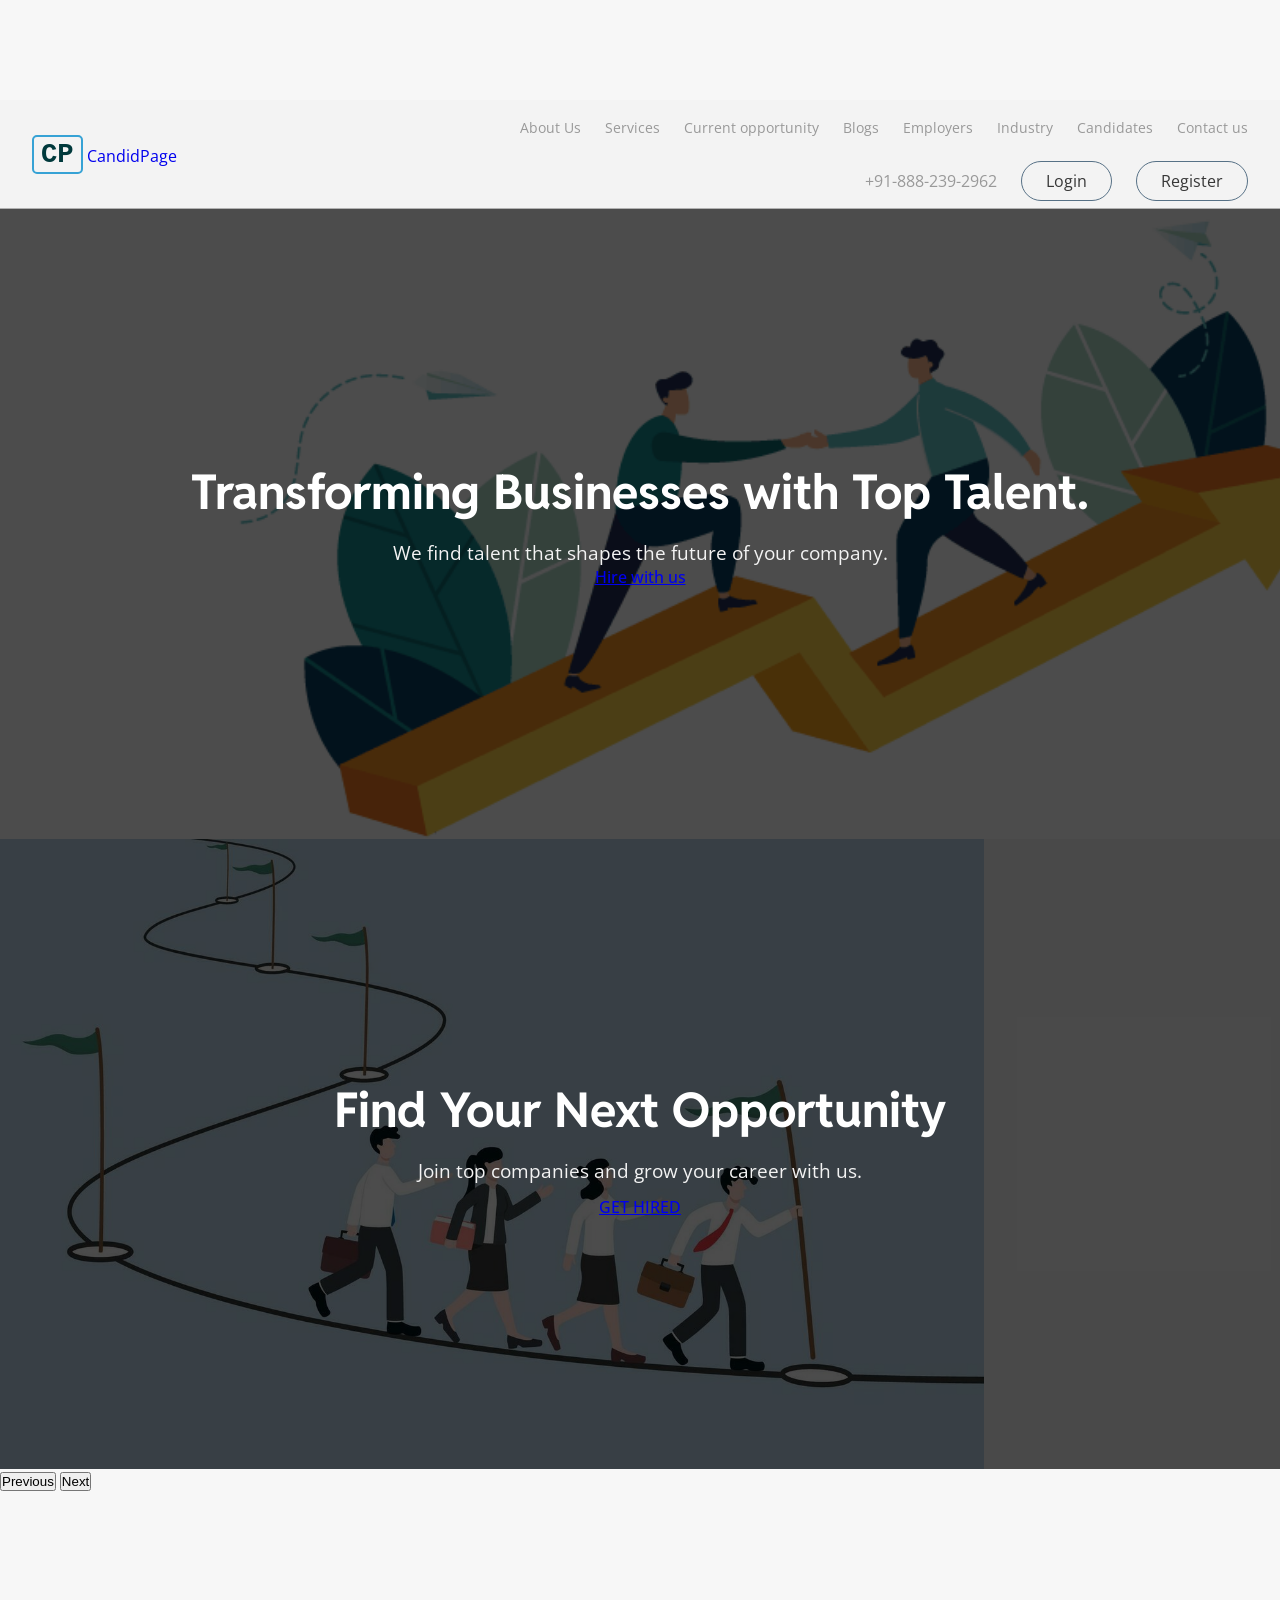
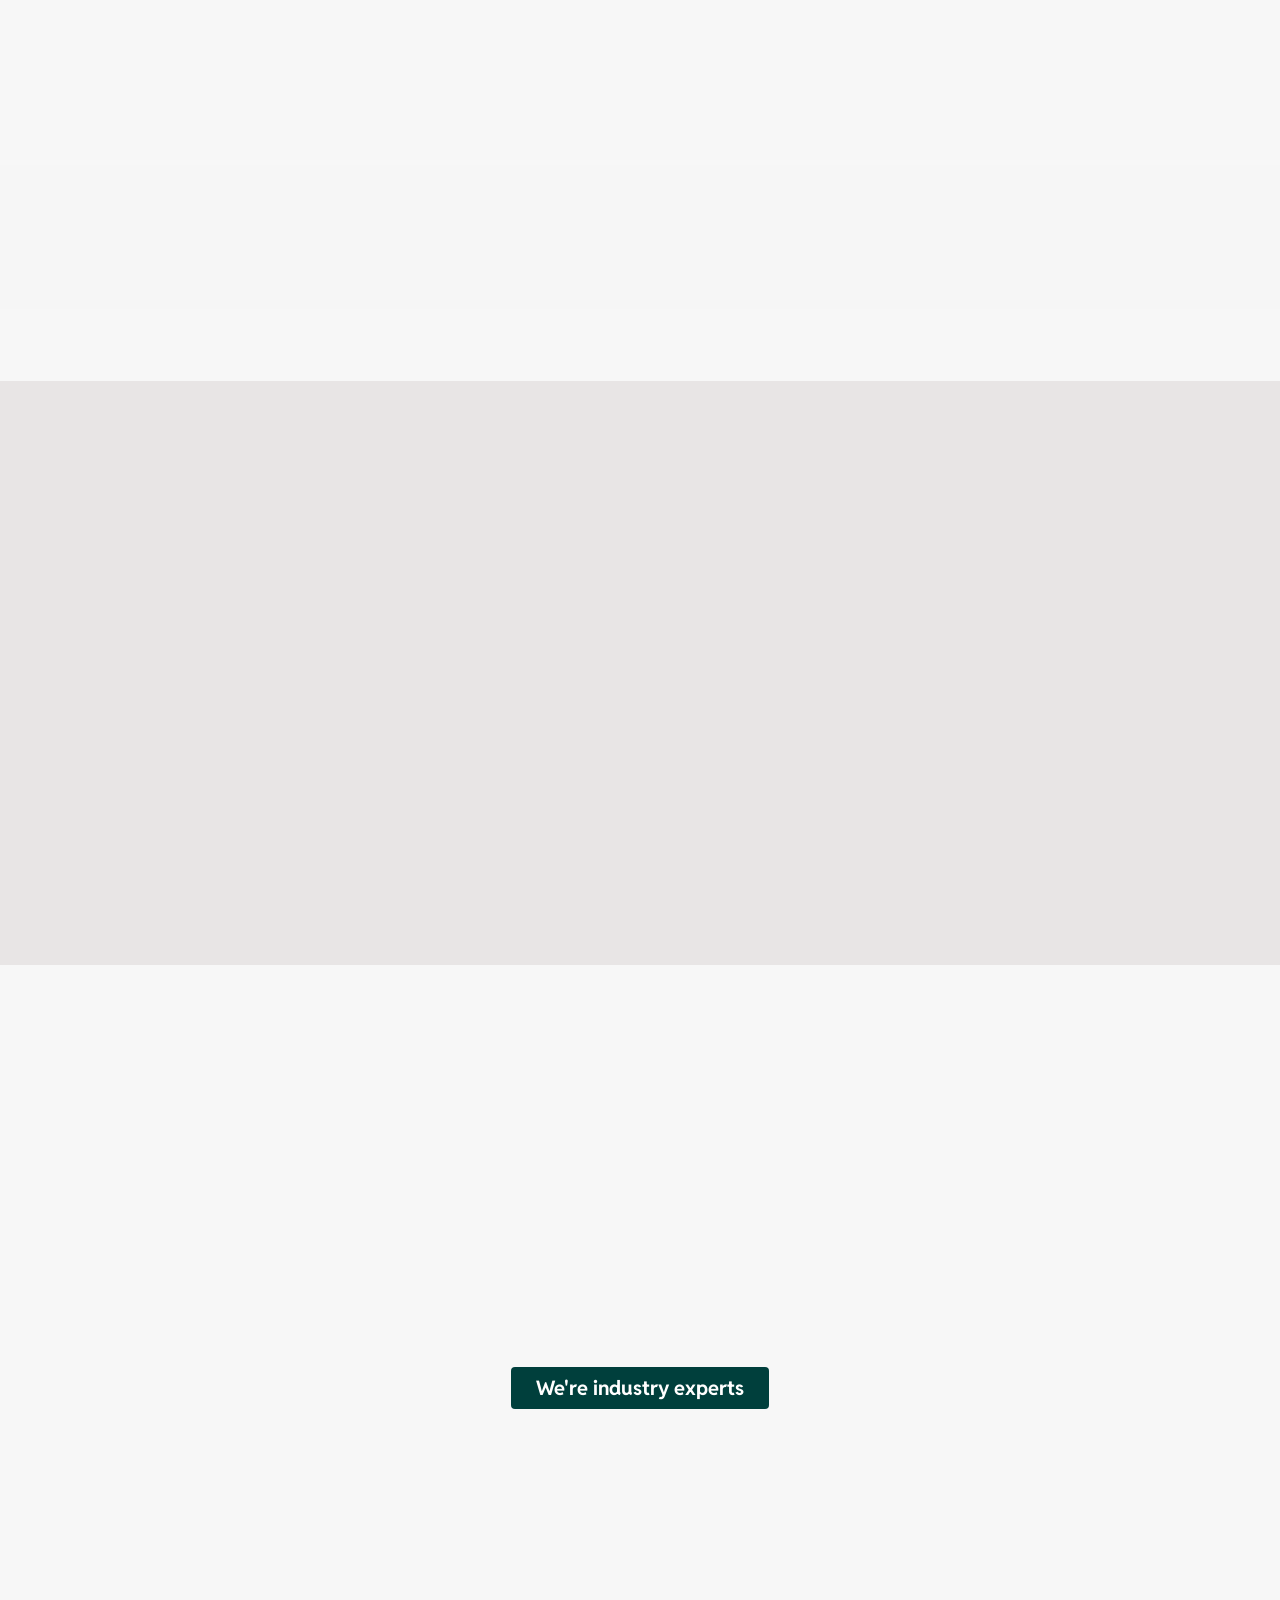
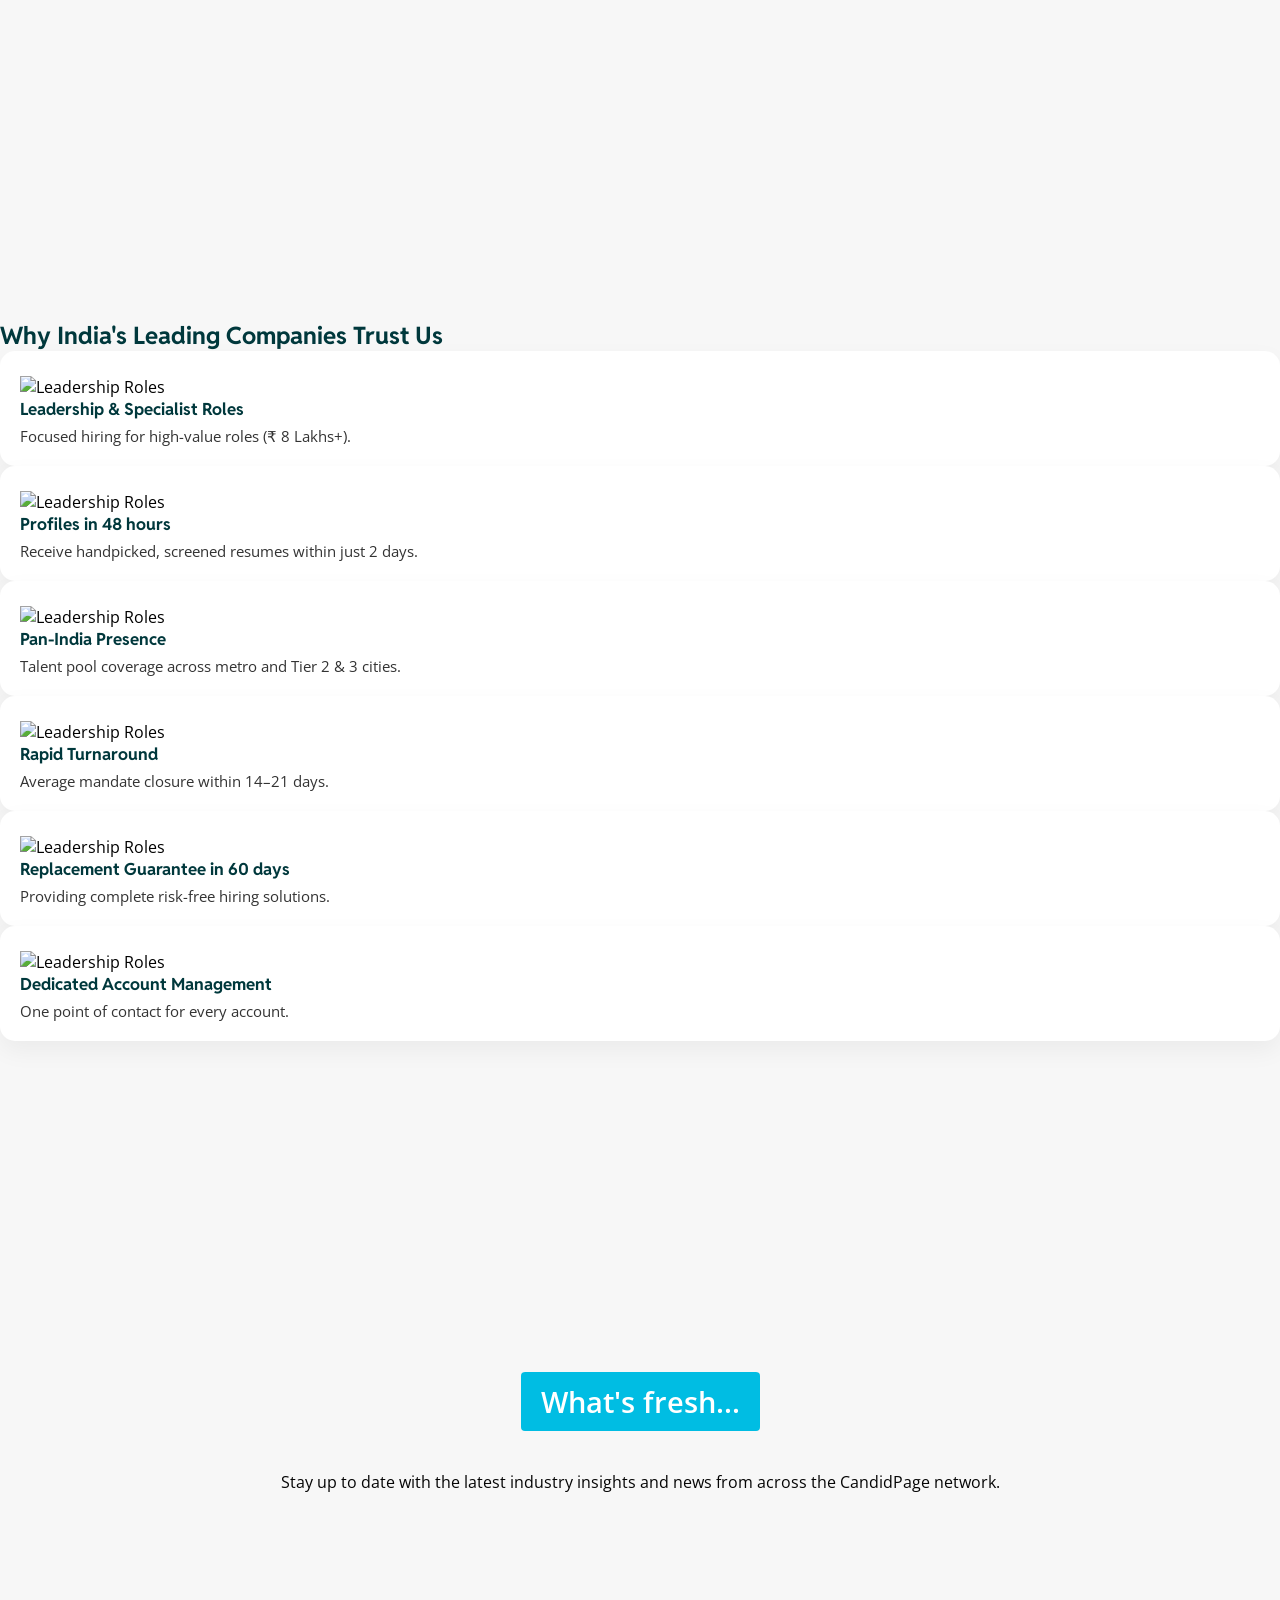
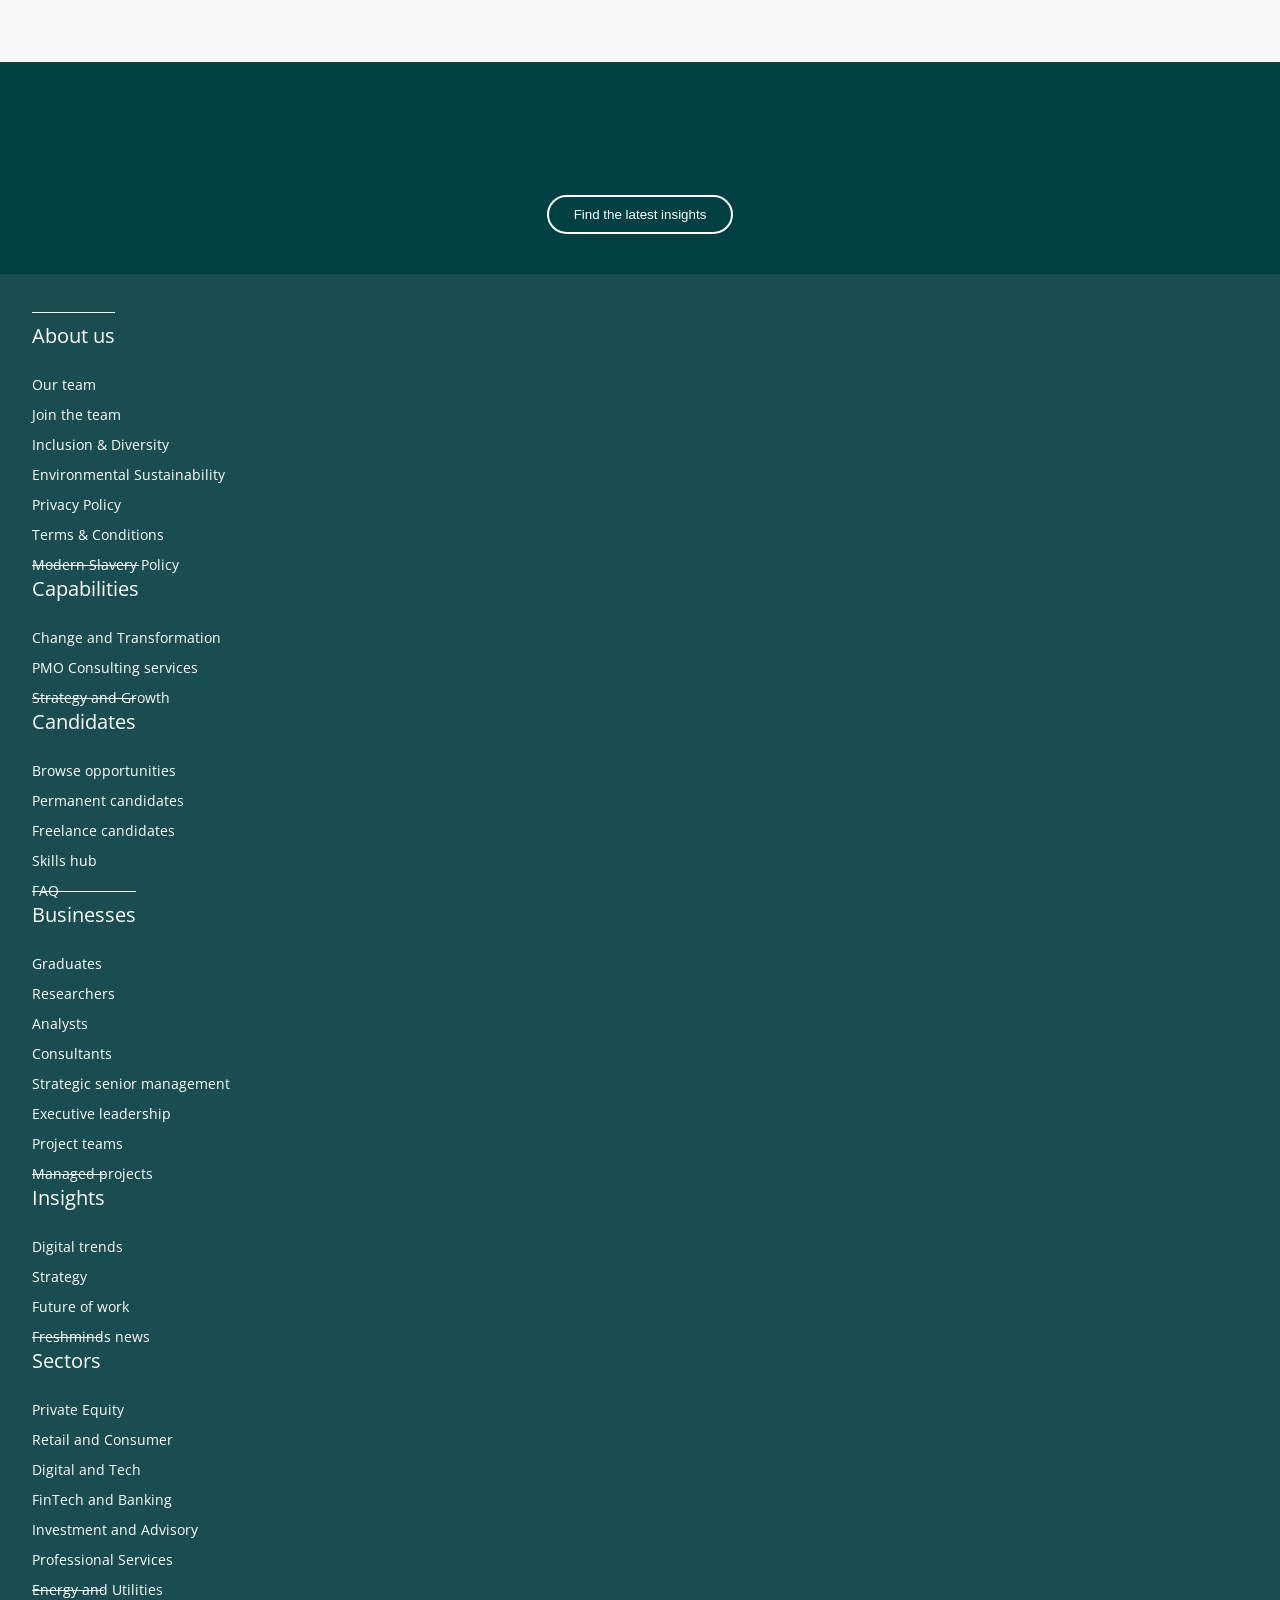
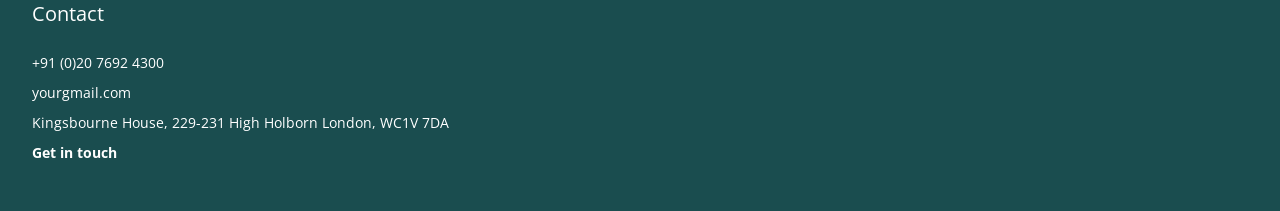
==== index.html @ facc6832 "update slider" ====
<!DOCTYPE html>
<html lang="en">

<head>
  <meta charset="UTF-8">
  <meta name="viewport" content="width=device-width, initial-scale=1.0">
  <title>Candidpage</title>

  <!-- favicon link -->
  <link rel="shortcut icon" href="./assets/images/favicon.png" type="image/x-icon">

  <!-- bootstrap link -->
  <link rel="stylesheet" href="./assets/vendor/bootstrap/css/bootstrap.min.css">

  <!-- bootstrap icons link -->
  <link rel="stylesheet" href="./assets/vendor/bootstrap-icons/bootstrap-icons.min.css">

  <!-- swiper CSS -->
  <link href="./assets/vendor/swiper/swiper-bundle.min.css" rel="stylesheet">

  <!-- aos link -->
  <!-- <link href="./assets/vendor/aos/aos.css" rel="stylesheet"> -->
  <link rel="stylesheet" href="https://unpkg.com/aos@next/dist/aos.css" />

  <!-- custom css file -->
  <link rel="stylesheet" href="./assets/css/main.css">
  <link rel="stylesheet" href="styles.css">
</head>

<body>
  <!-- header Code -->
  <header>
    <div class="" id="backdrop"></div>
    <nav class="header fixed-top" id="header">
      <div class="container-fluid header__container ">
        <div class="header__logo">
          <!-- <a href="/">
            <img src="./assets/images/logo.png" alt="Domgys Logo" class="logo-img"></a> -->
          <a class="navbar-brand d-flex align-items-center gap-1" href="./index.html">
            <span class="logo-icon ">CP</span>
            <span class="fw-bold fs-4 text-dark">CandidPage</span>
          </a>
        </div>
        <button class="nav-toggle-z" id="menu-toggle">&#9776;</button>
        <div class="header__menu" id="mobile-menu">
          <div class="header__main">
            <ul class="nav__items">
              <li class="nav__item">
                <a href="./about-us.html" class="nav__link">About Us</a>
              </li>
              <li class="nav__item">
                <a href="./Services.html" class="nav__link">Services</a>
              </li>
              <li class="nav__item">
                <a href="./Job-opportunity.html" class="nav__link">Current opportunity</a>
              </li>
              <li class="nav__item">
                <a href="./blog.html" class="nav__link">Blogs</a>
              </li>

              <li class="nav__item">
                <a href="./employer.html" class="nav__link">Employers</a>
              </li>
              <li class="nav__item">
                <a href="#" class="nav__link">Industry</a>
              </li>
              <li class="nav__item">
                <a href="./Candidate.html" class="nav__link">Candidates</a>
              </li>
              <li class="nav__item">
                <a href="./contact-us.html" class="nav__link">Contact us</a>
              </li>
            </ul>
          </div>
          <div class="header__right">
            <ul class="nav__items">
              <li class="nav__item">
                <a href="#" class="nav__link">+91-888-239-2962</a>
              </li>
              <li class="nav__item">
                <a href="./log.html" class="nav__link get-started">Login</a>
              </li>
              <li class="nav__item">
                <a href="#" class="nav__link get-started">Register</a>
              </li>
            </ul>
          </div>
        </div>
      </div>
    </nav>
  </header>
  <!-- test -->
  <section class="test-section-m">    

    <div id="carouselExampleInterval" class="carousel slide carousel-fade" data-bs-ride="carousel">
      <div class="carousel-inner">
        <div class="carousel-item active" data-bs-interval="10000">
            <img src="./assets/images/sliders/slider-02.png" class="d-block w-100" alt="...">
          <div class="carousel-content text-center text-md-start p-5">
                <h2>Transforming Businesses with Top Talent.</h2>
                <p>We find talent that shapes the future of your company.</p>
                <div class="d-flex justify-content-center">
                  <a href="./Job-opportunity.html" class="btn btn-outline-light mt-3">Hire with us</a>
                </div>
             </div>
        </div>
        <div class="carousel-item" data-bs-interval="2000">
           <img src="./assets/images/sliders/slider-01.jpg" class="d-block w-100" alt="...">
           <div class="carousel-content text-center text-md-start p-5">
              <h2 class="fw-bold text-white mb-3">Find Your Next Opportunity</h2>
              <p class=" fs-5 mb-4">Join top companies and grow your career with us.</p>
               <a href="./Candidate.html" class="btn btn-outline-light mt-3">GET HIRED</a>
               </div>
              </div>
            </div>
        </div>
       
      </div>
      <button class="carousel-control-prev" type="button" data-bs-target="#carouselExampleInterval" data-bs-slide="prev">
        <span class="carousel-control-prev-icon" aria-hidden="true"></span>
        <span class="visually-hidden">Previous</span>
      </button>
      <button class="carousel-control-next" type="button" data-bs-target="#carouselExampleInterval" data-bs-slide="next">
        <span class="carousel-control-next-icon" aria-hidden="true"></span>
        <span class="visually-hidden">Next</span>
      </button>
    </div>

    <!--
      <div class="row g-0">        
       Left Sid
        <div class="col-md-6 test-box-m test-left-m d-flex justify-content-center align-items-center " data-aos="fade-right" data-aos-duration="1700">
          <div class="content-m text-center text-md-start p-5">
            <h2 >Transforming Businesses with Top Talent.</h2>
            <p>We find talent that shapes the future of your company.</p>
             <div class="d-flex justify-content-center">
              <a href="./Job-opportunity.html" class="btn btn-outline-light mt-3">Hire with us</a>
            </div>
            
          </div>
        </div>

       Right Side 
        <div class="col-md-6 test-box-m test-right-m d-flex justify-content-center align-items-center " data-aos="fade-left" data-aos-duration="1700">
          <div class="content-m text-center text-md-start p-5">
            <h2 >Find Your Next Opportunity.</h2>
            <p>Join top companies and grow your career with us.</p>
            <div class="d-flex justify-content-center">
              <a href="./Candidate.html" class="btn btn-outline-light mt-3">Get hired</a>
            </div>
          </div>
        </div>
      </div>    
        -->
  </section>



  <!-- next section -->
  <!-- 
      <section class="sales-section-l">
  <div class="container-fluid p-0">
    <div class="row g-0"> -->

  <!-- Left Side -->
  <!-- <div class="col-lg-6 col-md-12 d-flex flex-column justify-content-center align-items-center left-side-l text-center p-5">
        <h1 class="fw-bold text-white mb-3">Transforming Businesses with Top Talent</h1>
        <p class="text-white-50 fs-5 mb-4">We find talent that shapes the future of your company.</p>
        <a href="./employer.html" class="btn-custom-l btn-primary-l">HIRE WITH US</a>
      </div> -->

  <!-- Right Side -->
  <!-- <div class="col-lg-6 col-md-12 d-flex flex-column justify-content-center align-items-center right-side-l text-center p-5">
        <h2 class="fw-bold text-white mb-3">Find Your Next Opportunity</h2>
        <p class="text-white-50 fs-5 mb-4">Join top companies and grow your career with us.</p>
        <a href="./Candidate.html" class="btn-custom-l btn-outline-l">GET HIRED</a>
      </div>

    </div>
  </div>
</section> -->




  <!-- hero section  -->
  <section class="hero-section text-center py-5">
    <div class="container hero_container">
      <div class="position-relative hero_content" data-aos="fade-right">

        <div class="line1-r first_line">
          Recruiting Excellence :
        </div>
        <div class="line3-r second_line">
          Delivering Success
        </div>
      </div>
      <p class="mt-4 px-4" data-aos="fade-up">
        We recruit high-quality candidates who not only meet job requirements but also bring long-term value to your
        organization. With deep market insights and a trusted talent network, CandidPage delivers the professionals you
        need—when you need them—across diverse roles and industries.

      </p>
      <!-- <a href="#" class="text-pink fs-5 text-decoration-none fw-medium" data-aos="zoom-in">Contact us →</a> -->
    </div>
  </section>







  <!--second section -->
  <div class="container">
    <div class="one-wrapper  ">
      <!-- left side box -->
      <div class="row g-0">
        <div class="col-6 col-lg-6 box" data-aos="fade-right" data-aos-duration="1500">
          <!-- <img class="imgone" src="./assets/images/ne.webp" alt="Left"> -->
          <img class="imgone" src="./assets/images/img1.jpg" alt="Left">
          <div class="text-box blue-box second_content">
            <h3>Solve Business<br>Challenges</h3>
            <button>Find talent</button>
          </div>
        </div>

        <!-- right side box -->
        <div class="col-6 col-lg-6 box" data-aos="fade-left" data-aos-duration="1500">
          <img src="./assets/images/img2.jpg" alt="Right">
          <div class="text-box-two teal-box">
            <h3>Explore current<br>opportunities</h3>
            <button>Search jobs</button>
          </div>
        </div>
      </div>
    </div>
  </div>




  <!-- third section -->

  <div class="section-r ">
    <div class="content-wrapper-r container">
      <div class="heading-r">
        <span class="line1-r" data-aos="fade-right" data-aos-duration="1500" data-aos-once="true">
          Empowering Businesses</span>
        <span class="line2-r" data-aos="fade-left" data-aos-duration="1500" data-aos-once="true">Enabling Careers</span>
      </div>
      <!-- image (bottom to top) -->
      <div class="image-container-r" data-aos="fade-up" data-aos-duration="1500" data-aos-once="true">
        <!-- <img src="./assets/images/ne.webp" alt="Office" /> -->
        <img src="./assets/images/img3.jpg" alt="Office" />
      </div>

      <!-- text -->
      <div class="text-content-r">
        <!-- headings -->
        <div class="heading-rl">
          <span class="line1-r" data-aos="fade-right" data-aos-duration="1500" data-aos-once="true">
            Empowering Businesses</span>
          <span class="line2-r" data-aos="fade-left" data-aos-duration="1500" data-aos-once="true">Enabling
            Careers</span>
        </div>

        <div class="content-paras">
          <!-- paragraphs -->
          <p class="para-r" data-aos="fade-up" data-aos-duration="1500" data-aos-delay="300" data-aos-once="true">
            At CandidPage, we believe that talent is the foundation of business success. We partner with organizations
            to understand their challenges and deliver tailored staffing solutions.
          </p>

          <p class="para-r" data-aos="fade-up" data-aos-duration="1500" data-aos-delay="400" data-aos-once="true">
            Our global talent pool and innovative recruitment strategies ensure that we provide the right
            candidates—helping companies grow, adapt, and lead in today’s competitive world.
          </p>

          <!-- button -->
          <div class="hero_container-o" data-aos="fade-up" data-aos-duration="1500" data-aos-delay="600"
            data-aos-once="true">
            <a href="#" class="btn-r">About us</a>
          </div>
        </div>
      </div>
    </div>
  </div>

  <!-- fourth section -->

  <div class="features-section-f container" data-aos="fade-up" data-aos-duration="1500" data-aos-once="true">
    <div class="feature-box-f ">
      <h3 class="feature-heading-f">Are you looking for new talent<br>for your team?</h3>
      <p class="feature-text-f">
        From expert project teams to interim consultants to permanent hires we will help find the best people for your
        business.
      </p>
      <a href="#" class="feature-button-f">Find talent</a>
    </div>

    <div class="feature-box-f">
      <h3 class="feature-heading-f">Are you looking for your next<br>challenge?</h3>
      <p class="feature-text-f">
        Exciting roles from analyst to expert on a permanent or project basis.
      </p>
      <a href="#" class="feature-button-f">Find Roles</a>
    </div>

    <div class="feature-box-f">
      <h3 class="feature-heading-f">Are you looking for a managed<br>consulting solution?</h3>
      <p class="feature-text-f">
        Have your project handled end-to-end and access insight in a flexible way with our Research Consultancy.
      </p>
      <a href="#" class="feature-button-f">Find out more</a>
    </div>
  </div>


  <!--  mobile slider -->
  <div class="swiper swiper-f md:hidden px-4 py-6">
    <div class="swiper-wrapper">
      <!-- slide 1 -->
      <div class="swiper-slide">
        <div class="feature-box-f">
          <h3 class="feature-heading-f">Are you looking for new talent<br>for your team?</h3>
          <p class="feature-text-f">
            From expert project teams to interim consultants to permanent hires we will help find the best people for
            your business.
          </p>
          <a href="#" class="feature-button-f">Find talent</a>
        </div>
      </div>

      <!-- slide 2 -->
      <div class="swiper-slide">
        <div class="feature-box-f">
          <h3 class="feature-heading-f">Are you looking for your next<br>challenge?</h3>
          <p class="feature-text-f">
            Exciting roles from analyst to expert on a permanent or project basis.
          </p>
          <a href="#" class="feature-button-f">Find Roles</a>
        </div>
      </div>

      <!-- slide 3 -->
      <div class="swiper-slide">
        <div class="feature-box-f">
          <h3 class="feature-heading-f">Are you looking for a managed<br>consulting solution?</h3>
          <p class="feature-text-f">
            Have your project handled end-to-end and access insight in a flexible way with our Research Consultancy.
          </p>
          <a href="#" class="feature-button-f">Find out more</a>
        </div>
      </div>
    </div>

    <!-- arrows -->
    <div class="swiper-button-next"></div>
    <div class="swiper-button-prev"></div>
  </div>


  <!-- fifth section -->
  <div class="industry-container-l">
    <div class="industry-header-l">
      <h2 class="industry-title-l industry_content_l">We're industry experts</h2>
    </div>

    <!-- <div class="industry-video-l" data-aos="fade-up">
      <iframe width="560" height="315" src="https://www.youtube.com/embed/YOUR_VIDEO_ID" frameborder="0"
        allowfullscreen></iframe>
    </div> -->

    <p class="industry-description-l" data-aos="fade-up">
      By activating our years of experience and in-depth industry expertise, we can help build solutions to tackle your
      specific challenges.
      Our team understands the needs of your industry and works with you, as a candidate or a business,
      to help you progress with our unique approach to consultancy and recruitment.
    </p>

    <div class="industry-icons-l" data-aos="fade-up">
      <div class="industry-icon-item-l">
        <img src="./assets/images/icon1.png" alt="Icon 1">
        <p>Digital & Technology<br>Consulting</p>
      </div>
      <div class="industry-icon-item-l">
        <img src="./assets/images/icon2.png" alt="Icon 2">
        <p>Private Equity</p>
      </div>
      <div class="industry-icon-item-l">
        <img src="./assets/images/icon3.png" alt="Icon 3">
        <p>Retail Consultancy</p>
      </div>
      <div class="industry-icon-item-l">
        <img src="./assets/images/icon4.png" alt="Icon 4">
        <p>Energy & Utilities</p>
      </div>
      <div class="industry-icon-item-l">
        <img src="./assets/images/icon5.png" alt="Icon 5">
        <p>Professional Services</p>
      </div>
      <div class="industry-icon-item-l">
        <img src="./assets/images/icon6.png" alt="Icon 6">
        <p>Investment & Advisory</p>
      </div>
      <div class="industry-icon-item-l">
        <img src="./assets/images/icon7.png" alt="Icon 7">
        <p>FinTech Recruitment &<br>Consulting Experts</p>
      </div>
    </div>
  </div>

  <!-- mobile icon slider (hidden on desktop) -->
  <div class="md:hidden px-4 py-6">
    <div class="swiper swiper-icon-l">
      <div class="swiper-wrapper">
        <!-- slide 1 -->
        <div class="swiper-slide">
          <div class="industry-icon-item-l">
            <img src="./assets/images/icon1.png" alt="Icon 1" />
            <p>Digital & Technology<br />Consulting</p>
          </div>
        </div>
        <!-- slide 2 -->
        <div class="swiper-slide">
          <div class="industry-icon-item-l">
            <img src="./assets/images/icon2.png" alt="Icon 2" />
            <p>Private Equity</p>
          </div>
        </div>
        <!-- slide 3 -->
        <div class="swiper-slide">
          <div class="industry-icon-item-l">
            <img src="./assets/images/icon3.png" alt="Icon 3" />
            <p>Retail Consultancy</p>
          </div>
        </div>
        <!-- slide 4 -->
        <div class="swiper-slide">
          <div class="industry-icon-item-l">
            <img src="./assets/images/icon4.png" alt="Icon 4" />
            <p>Energy & Utilities</p>
          </div>
        </div>

        <!-- slide 5 -->
        <div class="swiper-slide">
          <div class="industry-icon-item-l">
            <img src="./assets/images/icon5.png" alt="Icon 5" />
            <p>Professional Services</p>
          </div>
        </div>
        <!-- slide 6 -->
        <div class="swiper-slide">
          <div class="industry-icon-item-l">
            <img src="./assets/images/icon6.png" alt="Icon 6" />
            <p>Investment & Advisory</p>
          </div>
        </div>
        <!-- slide 7 -->
        <div class="swiper-slide">
          <div class="industry-icon-item-l">
            <img src="./assets/images/icon7.png" alt="Icon 7" />
            <p>FinTech Recruitment &<br />Consulting Experts</p>
          </div>
        </div>
      </div>

      <!-- arrows -->
      <div class="swiper-button-next"></div>
      <div class="swiper-button-prev"></div>
    </div>
  </div>

  <!-- six block -->

  <section class="why-trust-section py-5">
    <div class="container">
      <h2 class="text-center mb-5 fw-bold text-dark-blue">Why India's Leading Companies Trust Us</h2>

      <div class="row g-4">
        <!-- Card 1 -->
        <div class="col-md-4">
          <div class="trust-card d-flex align-items-start">
            <img src="./assets/images/serv_ico_1.png" alt="Leadership Roles" class="card-icon me-3">
            <div>
              <h5 class="trust-title">Leadership & Specialist Roles</h5>
              <p class="trust-text">Focused hiring for high-value roles (₹ 8 Lakhs+).</p>
            </div>
          </div>
        </div>

        <!-- Card 2 -->
        <div class="col-md-4">
          <div class="trust-card d-flex align-items-start">
            <img src="./assets/images/serv_ico_6.png" alt="Leadership Roles" class="card-icon me-3">
            <div>
              <h5 class="trust-title">Profiles in 48 hours</h5>
              <p class="trust-text">Receive handpicked, screened resumes within just 2 days.</p>
            </div>
          </div>
        </div>

        <!-- Card 3 -->
        <div class="col-md-4">
          <div class="trust-card d-flex align-items-start">
            <img src="./assets/images/serv_ico_3.png" alt="Leadership Roles" class="card-icon me-3">
            <div>
              <h5 class="trust-title">Pan-India Presence</h5>
              <p class="trust-text">Talent pool coverage across metro and Tier 2 & 3 cities.</p>
            </div>
          </div>
        </div>

        <!-- Card 4 -->
        <div class="col-md-4">
          <div class="trust-card d-flex align-items-start">
            <img src="./assets/images/serv_ico_4.png" alt="Leadership Roles" class="card-icon me-3">
            <div>
              <h5 class="trust-title">Rapid Turnaround</h5>
              <p class="trust-text">Average mandate closure within 14–21 days.</p>
            </div>
          </div>
        </div>

        <!-- Card 5 -->
        <div class="col-md-4">
          <div class="trust-card d-flex align-items-start">
            <img src="./assets/images/serv_ico_5.png" alt="Leadership Roles" class="card-icon me-3">
            <div>
              <h5 class="trust-title">Replacement Guarantee in 60 days</h5>
              <p class="trust-text">Providing complete risk-free hiring solutions.</p>
            </div>
          </div>
        </div>

        <!-- Card 6 -->
        <div class="col-md-4">
          <div class="trust-card d-flex align-items-start">
            <img src="./assets/images/serv_ico_2.png" alt="Leadership Roles" class="card-icon me-3">
            <div>
              <h5 class="trust-title">Dedicated Account Management</h5>
              <p class="trust-text">One point of contact for every account.</p>
            </div>
          </div>
        </div>
      </div>
    </div>
  </section>



  <!--  desktop trusted sec -->

  <div class="trusted-section-w " data-aos="fade-up">
    <p class="trusted-title-w">Trusted by our global network</p>
    <div class="container trusted-logos-w">
      <img src="./assets/images/Image 9.jpeg" alt="John Lewis" />
      <!-- <img src="./assets/images/Image 10.jpeg" alt="Kamet" /> -->
      <img src="./assets/images/Image 11.jpeg" alt="Amazon" />
      <img src="./assets/images/Image 12.jpeg" alt="Livingbridge" />
      <img src="./assets/images/Image 5.jpeg" alt="Ocado" />
      <img src="./assets/images/Image 13.jpeg" alt="Bain & Company" />
      <!-- <img src="./assets/images/ne.webp" alt="EY" />
      <img src="./assets/images/ne.webp" alt="Greenhill" /> -->
    </div>
  </div>



  <!-- mobile logo slider -->
  <div class="mobile-slider-container md:hidden px-4 py-6">
    <p class="trusted-title-w text-center">Trusted by our global network</p>
    <div class="swiper swiper-trusted-w">
      <div class="swiper-wrapper">
        <div class="swiper-slide"><img src="./assets/images/Image 9.jpeg" alt="Logo 1" /></div>
        <div class="swiper-slide"><img src="./assets/images/Image 11.jpeg" alt="Logo 2" /></div>
        <div class="swiper-slide"><img src="./assets/images/Image 12.jpeg" alt="Logo 3" /></div>
        <div class="swiper-slide"><img src="./assets/images/Image 5.jpeg" alt="Logo 4" /></div>
        <div class="swiper-slide"><img src="./assets/images/Image 13.jpeg" alt="Logo 5" /></div>
        <!-- <div class="swiper-slide"><img src="./assets/images/ne.webp" alt="Logo 6" /></div>
        <div class="swiper-slide"><img src="./assets/images/ne.webp" alt="Logo 7" /></div>
        <div class="swiper-slide"><img src="./assets/images/ne.webp" alt="Logo 8" /></div> -->
      </div>
      <!-- arrows -->
      <div class="swiper-button-next"></div>
      <div class="swiper-button-prev"></div>
    </div>
  </div>


  <!-- card section -->


  <div class="section-m ab-last_container">
    <div class="heading-m card-content">What's fresh...</div>
    <p class="subheading-m">
      Stay up to date with the latest industry insights and news from across the CandidPage network.
    </p>

    <div class="cards-m">
      <div class="card-m" data-aos="fade-up">
        <div class="card-img-m">
          <img src="./assets/images/Image 1.jpeg" alt="img1" />
        </div>
        <div class="card-content-m">
          <p class="card-date-m">20.05.2025 </p>
          <h3 class="card-title-m">Top Recruitment Trends Employers Can’t Ignore in 2025</h3>
        </div>
      </div>

      <div class="card-m" data-aos="fade-up" data-aos-delay="100">
        <div class="card-img-m">
          <img src="./assets/images/Image 2.jpeg" alt="img2" />
        </div>
        <div class="card-content-m">
          <p class="card-date-m">20.05.2025 </p>
          <h3 class="card-title-m">How AI is Transforming Recruitment in 2025</h3>
        </div>
      </div>

      <div class="card-m" data-aos="fade-up" data-aos-delay="200">
        <div class="card-img-m">
          <img src="./assets/images/whtsfresh.,.png" alt="img3" />
        </div>
        <div class="card-content-m">
          <p class="card-date-m">13.05.2025 </p>
          <h3 class="card-title-m">Long-Term Success Through Respect</h3>
        </div>
      </div>

      <div class="card-m" data-aos="fade-up" data-aos-delay="300">
        <div class="card-img-m">
          <img src="./assets/images/Image 4.jpeg" alt="img4" />
        </div>
        <div class="card-content-m">
          <p class="card-date-m">25.04.2025 </p>
          <h3 class="card-title-m">Your Trusted Executive Search Partner</h3>
        </div>
      </div>
    </div>


    <div class="cta-wrapper-m">
      <button class="cta-btn-m">Find the latest insights</button>
    </div>
  </div>




  <!-- footer Code -->
  <footer>
    <div class="container-fluid">
      <div class="row footer__primary" id="footer__links">
        <div class=" col">
          <nav>
            <ul>
              <li><a href="#">About us</a></li>
              <li><a href="#">Our team</a></li>
              <li><a href="#">Join the team</a></li>
              <li><a href="#">Inclusion & Diversity</a></li>
              <li><a href="#">Environmental Sustainability</a></li>
              <li><a href="./Privacy-Policy.html">Privacy Policy</a></li>
              <li><a href="./Terms-Conditions.html">Terms & Conditions</a></li>
              <li><a href="#">Modern Slavery Policy</a></li>
            </ul>
          </nav>
        </div>
        <div class=" col">
          <nav>
            <ul>
              <li><a href="#">Capabilities</a></li>
              <li><a href="#">Change and Transformation</a></li>
              <li><a href="#">PMO Consulting services</a></li>
              <li><a href="#">Strategy and Growth</a></li>
            </ul>
          </nav>
        </div>
        <div class=" col">
          <nav>
            <ul>
              <li><a href="#">Candidates</a></li>
              <li><a href="#">Browse opportunities</a></li>
              <li><a href="#">Permanent candidates</a></li>
              <li><a href="#">Freelance candidates</a></li>
              <li><a href="#">Skills hub</a></li>
              <li><a href="#">FAQ</a></li>
            </ul>
          </nav>
        </div>
        <div class=" col">
          <nav>
            <ul>
              <li><a href="#">Businesses</a></li>
              <li><a href="#">Graduates</a></li>
              <li><a href="#">Researchers</a></li>
              <li><a href="#">Analysts</a></li>
              <li><a href="#">Consultants</a></li>
              <li><a href="#">Strategic senior management</a></li>
              <li><a href="#">Executive leadership</a></li>
              <li><a href="#">Project teams</a></li>
              <li><a href="#">Managed projects</a></li>
            </ul>
          </nav>
        </div>
        <div class=" col">
          <nav>
            <ul>
              <li><a href="#">Insights</a></li>
              <li><a href="#">Digital trends</a></li>
              <li><a href="#">Strategy</a></li>
              <li><a href="#">Future of work</a></li>
              <li><a href="#">Freshminds news</a></li>
            </ul>
          </nav>
        </div>
        <div class=" col">
          <nav>
            <ul>
              <li><a href="#">Sectors</a></li>
              <li><a href="#">Private Equity</a></li>
              <li><a href="#">Retail and Consumer</a></li>
              <li><a href="#">Digital and Tech</a></li>
              <li><a href="#">FinTech and Banking</a></li>
              <li><a href="#">Investment and Advisory</a></li>
              <li><a href="#">Professional Services</a></li>
              <li><a href="#">Energy and Utilities</a></li>
            </ul>
          </nav>
        </div>
        <div class=" col">
          <nav>
            <ul>
              <li><a href="#">Contact</a></li>
              <li><a href="tel:+91 20 7692 4300">+91 (0)20 7692 4300</a></li>
              <li><a href="mailto:yourgmail.com">yourgmail.com</a></li>
              <li><a href="#">Kingsbourne House, 229-231 High Holborn London, WC1V 7DA</a></li>
              <li><a href="#"><b>Get in touch</b></a></li>
            </ul>
          </nav>
        </div>
      </div>
    </div>
  </footer>
  <!-- Back to Top Button -->
  <button id="backToTop" class="back-to-top" title="Go to top">↑</button>


  <!-- CDN scripts -->
  <!-- <script src="https://cdn.jsdelivr.net/npm/swiper@11/swiper-bundle.min.js"></script>-->
  <script src="https://cdn.jsdelivr.net/npm/aos@2.3.4/dist/aos.js"></script>

  <!-- Bootstrap sciprts -->
  <script src="./assets/vendor/bootstrap/js/bootstrap.bundle.min.js"></script>
  <!-- Swiper sciprts -->
  <script src="./assets/vendor/swiper/swiper-bundle.min.js"></script>
  <!-- AOS sciprts -->
  <script src="./assets/vendor/aos/aos.js"></script>
  <!-- custom sciprts -->
  <script src="./assets/js/main.js"></script>

  <script>

    const swiper = new Swiper('.swiper-f', {
      slidesPerView: 1,
      loop: true,
      spaceBetween: 20,
      navigation: {
        nextEl: '.swiper-button-next',
        prevEl: '.swiper-button-prev',
      },
    });

    //safe Swiper Init After DOM Load 

    document.addEventListener("DOMContentLoaded", function () {
      // swiper init
      const swiper = new Swiper('.swiper-icon-l', {
        slidesPerView: 1,
        loop: true,
        spaceBetween: 20,
        navigation: {
          nextEl: '.swiper-button-next',
          prevEl: '.swiper-button-prev',
        },
      });

      // swiper init
      new Swiper(".swiper-trusted-w", {
        slidesPerView: 1,
        loop: true,
        spaceBetween: 20,
        navigation: {
          nextEl: ".swiper-button-next",
          prevEl: ".swiper-button-prev",
        },
      });


    });
    // aos init
    // AOS.init({
    //       duration: 1000,
    //       once: false,
    //       startEvent: 'DOMContentLoaded',
    //       disable: false
    // });

    AOS.init({
      duration: 1000,
      once: true,
      disable: false,
      startEvent: 'DOMContentLoaded',
      mirror: false,
      easing: 'ease-in-out',
      offset: 120,
      debounceDelay: 50,
      throttleDelay: 99,
      anchorPlacement: 'top-bottom',
    });

    setTimeout(() => {
      AOS.refresh(); // ensures AOS sees new DOM position
    }, 500);

  </script>
</body>

</html>
---- assets/css/main.css ----
/* Google Fonts 
	font-family: 'Reddit Sans', sans-serif;
	font-family: 'Open Sans', sans-serif;
	font-family: 'Inter', sans-serif;
*/
@import url('https://fonts.googleapis.com/css2?family=Reddit+Sans:ital,wght@0,200..900;1,200..900&display=swap');
@import url('https://fonts.googleapis.com/css2?family=Inter:ital,opsz,wght@0,14..32,100..900;1,14..32,100..900&family=Open+Sans:ital,wght@0,300..800;1,300..800&display=swap');

html {
	scroll-behavior: smooth;
}

:root {
	/* Background Colors */
	--bg-white: #ffffff;
	--bg-light-gray: #f3f3f3;
	--bg-pink: #36a2d5;
	--bg-blue-gray: #577186;
	--bg-teal-1: #1a4d4f;
	--bg-dark-cyan: #00393c;
	--bg-dark-cyan-2: #00383c;
	--bg-dark-gray: #1c1c1c;
	--bg-black-translucent: #000000b3;

	/* Text Colors */
	--text-white: #ffffff;
	--text-gray: #999999;
	--text-blue: #337ab7;
	--text-pink: #36a2d5;
	--text-blue-gray: #577186;
	--text-cyan: #00393c;
	--text-cyan-dark: #073238;
	--text-black: #000000;

	/* Fill Colors */
	--fill-pink-translucent: #36a2d5;
	--fill-cyan: #00393c;
	--fill-black: #000000;

	/* Border Colors */
	--border-pink: #36a2d5;
	--border-blue-gray: #577186;
	--border-cyan: #00393c;

	/* Extra (for clarity, if needed) */
	--contrast-bg-1: #00393c;
	--contrast-bg-2: #ffffff;

	/* fonts  */

	--font-primary: 'Reddit Sans', sans-serif;
	--font-secondary: "Open Sans", sans-serif;
	--font-tertiary: "Inter", sans-serif;	
}

* {
	margin: 0;
	padding: 0;
	box-sizing: border-box;	
}
body {
  font-family: var(--font-secondary), 'Segoe UI', sans-serif;
  background-color: #f7f7f7;
  overflow-x: hidden;
  padding-top: 100px;
}

h1,
h2,
h3,
h4,
h5,
h6 {
	font-family: var(--font-primary), 'Segoe UI', sans-serif !important;
}

.header {
	background-color: var(--bg-light-gray);
	border-bottom: 1px solid #27262652;
	padding: 0rem 8rem;
}

.header__container {
	display: flex;
	justify-content: space-between;
	align-items: center;
	padding: 1rem 2rem;
	position: relative;
	/* background-color: #f7e9bd2b;	 */
}

.header__logo a {
	display: inline-block;
	text-decoration: none;
	padding-left: 15px;
}

.logo-img {
	width: 190px;
	height: auto;
	max-height: 80px;
	object-fit: contain;
}

@media (max-width: 767px) {
	.header__logo {
		padding-top: 12px;
		padding-left: 12px;
		/* pehle wala space bhi include */
	}
}


.header__container .header__menu a {
	text-decoration: none;
	color: var(--text-gray);
}

.header__main .nav__items,
.header__right .nav__items {
	display: flex;
	gap: 1.5rem;
	list-style: none;
	flex-wrap: wrap;
	padding: 0;
}

.header__main .nav__items a {
	font-size: 0.9rem;
	cursor: pointer;
	transition: all 0.4s linear;
}

.header__main .nav__items a:hover {
	transition: all 0.3s;
	color: var(--text-pink);
	text-decoration: underline;
}

.header__right {
	margin-top: 2rem;
}

.header__right .nav__items {
	justify-content: flex-end;
}

.header__right ul .nav__item:first-child a:hover {
	color: var(--text-pink);
	text-decoration: underline;
}

.nav__item a.get-started {
	border: 1px solid #577186;
	padding: 0.5rem 1.5rem;
	border-radius: 2rem;
	color: #373737;
	transition: all 0.3s ease;
}

.nav__item a.get-started:hover {
	background-color: #577186;
	color: #fff;
}


/* hide toggle button on desktop */
.nav-toggle-z {
	display: none;
	font-size: 2rem;
	background: none;
	border: none;
	cursor: pointer;
	color: #373737;
}

.hero-section{
	position: relative;
}

/*  media queries */
@media (max-width: 1590px) {
	.header {
		padding: 0 2rem;
	}

	.header__logo a {
		padding-left: 0px;
	}

	.header__container {
		padding: 1rem 0;
	}
}

/* Only mobile view adjustments */
@media (max-width: 992px) {
	.header__container {
		flex-direction: row;
		justify-content: space-between;
		align-items: center;
		padding: 0.8rem 1rem;
	}

	.nav-toggle-z {
		display: block;
	}

	.header__menu {
		position: fixed;
		top: 90px;
		/* adjust based on your logo height */
		left: 0;
		right: 0;
		width: 100%;
		height: 100vh;
		background-color: var(--bg-dark-cyan);
		opacity: 0;
		display: none;
		flex-direction: column;
		gap: 2rem;
		padding: 1.5rem 2rem;
		z-index: 99;
	}

	.header__menu.active {
		opacity: 1;
		display: flex;
		transition: all 0.3s ease;
	}

	.backdrop {
		position: fixed;
		top: 0;
		left: 0;
		width: 100%;
		height: 100vh;
		background-color: rgba(0, 0, 0, 0.828);
		z-index: 99;
	}

	.no-scroll {
		overflow: hidden;
		height: 100vh;
	}

	.header__main .nav__items a {
		color: var(--text-white);
		font-size: 1.4rem;
		font-weight: 400;
		padding: 6px 0;
	}

	/* .header__main {		
		border-bottom: 1px solid var(--border-blue-gray);
	} */

	.header__container .header__menu a {
		color: var(--text-white);
		font-size: 1.3rem;
	}

	.header__main .nav__items{
		flex-direction: column;
		gap: 1.5rem;
		align-items: center;
		margin-top: 1.2rem;
	}
	.header__right .nav__items{
		gap: 1rem;
		justify-content: center;
	}

	.header__right {
		margin-top: 2rem;
	}
	.header__right .nav__item:first-child{
		display: none;
	}
	.header__right .nav__items{		
		padding: 0;
		gap: 1.5rem;
		justify-content: space-around;
	}
	.header__right .nav__item{
		width: 45%;		
	}
	.header__right .nav__item a{
		display: flex;
		justify-content: center;
		align-items: center;
	}
}
@media (max-width: 767px) {
	.header__container {		
		padding: 0.8rem 1rem;
	}
	.header__menu {		
		top: 85px;	
	}

	.header__main .nav__items a {		
		font-size: 1rem;		
	}
	.header__container .header__menu a {		
		font-size: 1rem;
	}
	.header__main .nav__items{
		flex-direction: column;
		gap: 1.2rem;
		align-items: center;
		padding: 0;
	}
	.header__right .nav__item:first-child{
		display: none;
	}
	.header__right .nav__items{		
		padding: 0;
		gap: 1.5rem;
		justify-content: space-around;
	}
	.header__right .nav__item{
		width: 45%;		
	}
	.header__right .nav__item a{
		display: flex;
		justify-content: center;
		align-items: center;
	}
}
@media (max-width: 575px) {	
	.header__menu {		
		top: 95px;	
	}
	.header__main .nav__items{
		flex-direction: column;		
	}	
	.header__right .nav__items{		
		flex-direction: column;		
	}
	.header__right .nav__item{
		width:100%;		
	}
	.trusted-section-w{
		display: none;
	}
	.mobile-slider-container{
		margin: 1.5rem auto;
	}	
}






































/* footer start */
footer {
	background-color: #1A4D4F;
	padding: 3rem 2rem;
	margin-bottom: -10rem;

}

.footer__primary nav ul {
	list-style: none;
	display: flex;
	flex-direction: column;
	gap: 0.5rem;

}

.footer__primary nav a {
	text-decoration: none;
	color: #fff;
	font-size: 0.9rem;
	transition: all 0.3s ease;
}

.footer__primary nav a:hover {
	text-decoration: underline;
	transition: all 0.3s ease;
}

.footer__primary nav li:first-child a {
	font-size: 1.25rem;
	margin-bottom: 1rem;
	display: inline-block;
	position: relative;
}

.footer__primary nav li:first-child a::before {
	content: "";
	position: absolute;
	left: 0;
	top: -10px;
	width: 100%;
	height: 1px;
	background-color: #fff;
}

.back-to-top {
	position: fixed;
	bottom: 40px;
	right: 30px;
	z-index: 999;
	font-size: 20px;
	background-color: var(--bg-pink); /* ya koi bhi brand color */
	color: #fff;
	border: none;
	padding: 7px 15px;
	border-radius: 10%;
	cursor: pointer;
	display: none; /* hidden by default */
	box-shadow: 0 4px 6px rgba(0, 0, 0, 0.2);
	transition: all 0.3s ease;
  }
  
  .back-to-top:hover {
	background-color: #c80070; /* hover color */
  }
---- styles.css ----
.logo-icon {
  color: var(--text-cyan);
  font-size: 1.7rem;
  font-weight: bold;
  border: 2px solid var(--text-pink);
  border-radius: 5px;
  padding: 2px 7px;
  font-family: monospace;
  /* margin-left: 2rem; */
}

.text-pink {
  color: #36a2d5;
}

.bg-pink {
  background-color: #36a2d5;
}

.hero-section .container {
  max-width: 800px;
}

/* second section  */

.one-wrapper {
  padding: 50px 0;
  /* gap: 20px; */
  background-color: #f6f6f6;
  overflow-x: hidden;
}

.box {
  position: relative;
  width: 50%;
  overflow: hidden;
}

.box .imgone {
  width: 100%;
  height: 100%;
  object-fit: cover;
  border-radius: 10px 0 0 0;
}

.box img {
  width: 100%;
  height: 100%;
  object-fit: cover;

}

.text-box {
  position: absolute;
  bottom: 0;
  left: -10px;
  padding: 20px;
  border-radius: 6px;
  color: white;
  width: 200px;
}

.box .text-box {
  left: 0px;
  bottom: 0px;

  display: flex;
  flex-direction: column;
  align-items: center;
  justify-content: center;
  gap: 10px;
  text-align: center;
}

.box .text-box-two {
  right: 0px;
  bottom: 0px;
  display: flex;
  flex-direction: column;
  align-items: center;
  justify-content: center;
  gap: 10px;
  text-align: center;
}

.text-box-two {
  position: absolute;
  bottom: 0;
  right: -10px;
  padding: 20px;
  border-radius: 6px;
  color: white;
  width: 200px;
}

.blue-box {
  background-color: #36a2d5;
}


.box .second_content::after {
  content: "";
  position: absolute;
  display: block;
  width: 1180px;
  height: 150px;
  background-color: transparent;
  border-radius: 0 0 0 40px;
  border: 3px solid #00bde3;
  border-top: none;
  border-right: none;
  left: 60px;
  bottom: -150px;


}



.teal-box {
  background-color: #003f3c;
}

.text-box h3 {
  font-size: 18px;
  margin-bottom: 10px;
  line-height: 1.4;
}

.text-box-two h3 {
  font-size: 18px;
  margin-bottom: 10px;
  line-height: 1.4;
}


.text-box button {
  background-color: white;
  color: black;
  padding: 8px 16px;
  border: none;
  border-radius: 20px;
  font-size: 14px;
  cursor: pointer;
  transition: background-color 0.3s ease;
}

.text-box-two button {
  background-color: white;
  color: black;
  padding: 8px 16px;
  border: none;
  border-radius: 20px;
  font-size: 14px;
  cursor: pointer;
  transition: background-color 0.3s ease;
}


.text-box button:hover {
  background-color: #ddd;
}

.text-box-two button:hover {
  background-color: #ddd;
}


/* third section */


.section-r {
  padding: 40px 0;
  background-color: #e8e5e5;
  margin: 4.5rem 0;
}

.content-wrapper-r {
  display: flex;
  align-items: center;
  justify-content: center;
  max-width: 1200px;
  margin: auto;
  /* gap: 40px; */

}

.image-container-r {
  flex: 1;
  border-radius: 180px 0 0 180px;
  /* overflow: hidden;  */
  overflow: hidden;

}

.image-container-r img {
  width: 100%;
  height: auto;
}

.text-content-r {
  flex: 1;
  padding-right: 10px;
}

.heading-r {
  display: flex;
  flex-direction: column;
  align-items: flex-start;
  margin-bottom: 30px;
}

.line1-r {
  background-color: #00464b;
  color: white;
  font-size: 40px;
  font-weight: 500;
  padding: 10px 25px;
  display: inline-block;
  margin-left: -100px;
  position: relative;
  font-family: var(--hero-font);
}

.hero_content {
  position: relative;
  font-family: var(--hero-font);
}

.hero-section .first_line {
  width: 70%;
  line-height: 1.2;
}

.hero-section .first_line::before {
  content: "";
  position: absolute;
  display: block;
  top: 0;
  right: 0;
  width: 1500px;
  height: 2px;
  background-color: #0c5760;
  z-index: -1;
}

.hero_container p {
  width: 60%;
  font-size: 1.1rem;
  margin-left: 120px;
  font-family: var(--font-secondary);
}

.line2-r {
  background-color: var(--bg-pink);
  color: white;
  font-size: 40px;
  font-weight: 500;
  padding: 10px 25px;
  display: inline-block;
  margin-top: -1px;
  margin-left: -20px;
}


.line3-r {
  background-color: var(--bg-pink);
  color: white;
  font-size: 32px;
  font-weight: 600;
  padding: 10px 25px;
  display: inline-block;
  margin-top: -1px;
  margin-left: 190px;
  position: relative;
  font-family: var(--hero-font);
}

.hero_content .second_line::after {
  content: "";
  position: absolute;
  /* display: none; */
  width: 100vw;
  height: 200px;
  /* background: url('./assests/img/main-banner-right-line.png') center center no-repeat;
  background-size: 100% 100%;  */
  border-radius: 0 0 0 50px;
  background-color: transparent;
  border: 2px solid var(--bg-pink);
  border-top: none;
  border-right: none;
  bottom: -132px;
  right: -100vw;
  z-index: -1;
}

.para-r {
  font-size: 17px;
  color: #070707;
  margin-left: 40px;
  margin-bottom: 20px;
  line-height: 1.5;
  text-align: center;
}

.hero_container-o {
  text-align: center;
}

.btn-r {
  text-decoration: none;
  padding: 10px 20px;
  border: 2px solid #36a2d5;
  background-color: transparent;
  color: #36a2d5;
  border-radius: 25px;
  font-size: 16px;
  cursor: pointer;
  display: inline-block;
  margin: 20px auto 0;
  transition: all 0.3s ease;
}

.hero_container-o .btn-r:hover {
  background-color: #36a2d5;
  color: #fff;
}


/* fourth */

.features-section-f {
  display: flex;
  justify-content: center;
  gap: 40px;
  max-width: 1200px;
  margin: 70px auto;
  padding: 0 20px;

}

.feature-box-f {
  display: flex;
  flex-direction: column;
  align-items: center;
  text-align: center;
  justify-content: space-between;
  border-right: 1px solid #003f3c;
  padding-right: 30px;
  width: 100%;
}

.feature-box-f:last-child {
  border-right: none;
}

.feature-heading-f {
  font-size: 20px;
  font-weight: 700;
  color: #003f3c;
  margin-bottom: 20px;
}

.feature-text-f {
  color: #003f3c;
  line-height: 1.6;
  margin-bottom: 25px;
}

.feature-button-f {
  display: inline-block;
  padding: 10px 25px;
  border: 2px solid #36a2d5;
  color: #36a2d5;

  border-radius: 25px;
  text-decoration: none;
  font-size: 16px;
  transition: 0.3s;
}

.feature-button-f:hover {
  background-color: #36a2d5;
  color: white;
}

.industry-title-l {
  display: inline-block;
  z-index: 3;
}

/* fifth section  */
.industry-header-l {
  position: relative;
}

.industry-header-l .industry_content_l::after {
  content: "";
  position: absolute;
  height: 1126px;
  width: 588px;
  border-radius: 0 50px 50px 0;
  border: 3px solid #36a2d5;
  border-top: none;
  border-left: none;
  bottom: 8px;
  z-index: -1;
  right: -127px;
  display: none;
}

.industry-header-l .industry_content_l::before {
  content: "";
  position: absolute;
  display: none;
  height: 978px;
  width: 700px;
  background-color: transparent;
  border-radius: 50px 0 0 50px;
  border: 3px solid #003f3c;
  left: -40px;
  border-right: none;
  /* border-bottom: none; */
  top: 0px;
  z-index: -1;


}

.industry-container-l {
  max-width: 1200px;
  margin: 0 auto;
  padding: 40px 20px;
  text-align: center;
}

.industry-header-l {
  margin-bottom: 10px;
}

.industry-title-l {
  display: inline-block;
  background-color: #003f3c;
  color: white;
  padding: 8px 25px;
  font-size: 20px;
  font-weight: 700;
  border-radius: 4px;
}

.industry-video-l {
  margin: 30px auto;
  max-width: 100%;
}

.industry-description-l {
  max-width: 700px;
  margin: 30px auto;
  font-size: 1rem;
  color: #003f3c;
  line-height: 1.6;
}

.industry-icons-section-l {
  padding: 60px 20px;
  background-color: #f9f9f9;
}

.industry-icons-l {
  display: flex;
  flex-wrap: wrap;
  gap: 25px;
  justify-content: center;
  max-width: 1200px;
  margin: 0 auto;
}

.industry-icon-item-l {
  width: 250px;
  text-align: center;
  padding: 30px 15px;
  border-radius: 15px;
  transition: all 0.3s ease;
  background: #fff;
}

.industry-icon-item-l img {
  width: 50px;
  height: 50px;
  margin-bottom: 15px;
  transition: all 0.3s ease;
}

.industry-icon-item-l p {
  font-size: 16px;
  font-weight: 600;
  color: #003f3c;
  line-height: 1.4;
  transition: color 0.3s ease;
}

/* Hover effect */
.industry-icon-item-l:hover {
  background: #fff;
  box-shadow: 0 30px 60px rgba(0, 0, 0, 0.07);

}

.industry-icon-item-l:hover p {
  color: #36a2d5;
}

.industry-icon-item-l:hover img {
  filter: brightness(0) saturate(100%) invert(57%) sepia(44%) saturate(608%) hue-rotate(172deg) brightness(91%) contrast(92%);
}

/* Active item styling */
.industry-icon-item-l.active-l {
  background: #fff;
  box-shadow: 0 30px 60px rgba(0, 0, 0, 0.07);
}

.industry-icon-item-l.active-l p {
  color: #36a2d5;
  text-decoration: underline;
}

.industry-icon-item-l.active-l img {
  filter: brightness(0) saturate(100%) invert(26%) sepia(100%) saturate(742%) hue-rotate(210deg) brightness(95%) contrast(97%);
}


/* cards section */

.section-m .card-content::after {
  content: "";
  position: absolute;
  display: none;
  width: 550px;
  height: 230px;
  background-color: transparent;
  border-radius: 0 50px 0 0;
  border: 3px solid #00bde3;
  border-left: none;
  border-bottom: none;
  left: 210px;
  top: 60px;


}


.section-m {
  text-align: center;
  padding: 10px 10px 40px;
  background-color: #003f42;
  position: relative;
  margin-top: 300px;
}

.heading-m {
  display: inline-block;
  background-color: #00bde3;
  color: white;
  font-size: 1.8rem;
  font-weight: 600;
  padding: 10px 20px;
  border-radius: 4px;
  margin-bottom: 20px;

  position: relative;
  top: -300px;
  z-index: 2;


}

.subheading-m {
  color: rgb(5, 5, 5);
  margin-bottom: 60px;
  position: relative;
  top: -280px;
  z-index: 2;
}

.cards-m {
  display: flex;
  justify-content: center;
  gap: 10px;
  flex-wrap: wrap;
  position: relative;
  top: -260px;
}

.card-m {
  background-color: white;
  width: 260px;
  border-radius: 100px 0 0 0;
  overflow: hidden;
  box-shadow: 0 6px 12px rgba(0, 0, 0, 0.1);
  transition: transform 0.3s ease;
}

.card-m:hover {
  transform: translateY(-10px);
}

.card-img-m img {
  width: 100%;
  height: 250px;
  object-fit: cover;
  filter: grayscale(100%);
  transition: filter 0.3s ease;
}

.card-m:hover .card-img-m img {
  filter: grayscale(0%);
}

.card-content-m {
  padding: 25px;
  text-align: left;
}

.card-date-m {
  font-style: italic;
  font-size: 14px;
  margin-bottom: 8px;
}

.card-title-m {
  font-size: 16px;
  font-weight: bold;
  color: #003f42;
  transition: color 0.3s ease;
}

.card-m:hover .card-title-m {
  color: #00bde3;
}

.cta-wrapper-m {
  margin-top: -200px;
}

.cta-btn-m {
  background: transparent;
  color: #fff;
  padding: 10px 25px;
  border: 2px solid #fff;
  border-radius: 30px;
  cursor: pointer;
  transition: 0.3s ease;
}

.cta-btn-m:hover {
  background: #36a2d5;
  border-color: #36a2d5;
  color: #fff;
}


/* trusted */
.trusted-section-w {
  padding: 60px 20px;
  text-align: center;
  background-color: white;
  margin-bottom: 10px;
  padding-bottom: 20px;
}

.trusted-title-w {
  font-size: 1.8rem;
  font-weight: 600;
  color: #003c3c;
  margin: 2rem 0;
}

.trusted-logos-w {
  margin-top: 3rem;
  display: flex;
  flex-wrap: wrap;
  justify-content: center;
  gap: 40px;
  align-items: center;
}

.trusted-logos-w img {
  max-height: 200px;
  max-width: 170px;
  opacity: 0.8;
  border-radius: 15px;
  transition: opacity 0.3s ease;
}

.trusted-logos-w img:hover {
  opacity: 1;
}

/* about us */

.one-wrapper_one .imgone {
  border-radius: 100px 0 0 0;
  object-fit: cover;
  width: 100%;
  height: 100%;
  
}

.wrapper-heading {
  font-size: 1.7rem;
  font-weight: 600;
  margin: 2rem 0;
  font-family: var(--hero-font);
}

.wrapper-heading span {
  background-color: var(--border-blue-gray);
  color: var(--text-white);
  padding: 0 15px;
  display: block;
  width: fit-content;
}

.wrapper-heading span:not(:first-child) {
  background-color: var(--bg-pink);
  margin-left: 30px;
}

.one-wrapper_two {
  padding: 30px 50px;
  color: var(--text-white);
  gap:0; 
}

.one-wrapper_two::after {
  content: "";
  position: absolute;
  display: block;
  top: 0px;
  left: 0px;
  width: 100%;
  height: 100%;
  background-color: var(--fill-cyan);
  z-index: -1;
}

.tm-container {
  margin-block: 6rem;
}

.tm-left {
  position: relative;
  right: 0px;
  padding: 50px;
}

.tm-left::after {
  content: "";
  position: absolute;
  display: block;
  top: -40px;
  left: 0px;
  width: 105%;
  height: 100%;
  opacity: 0.2;
  background-color: var(--text-gray);
  z-index: -1;
}

.tm-right {
  position: relative;
  left: 0px;
}

.tm-right img {
  width: 100%;
  height: 90%;
  object-fit: cover;
  border-radius: 0 100px 0 0;
}

.fb-header {
  display: flex;
  align-items: center;
  justify-content: center;
}

.fb-column {
  margin-block: 3rem;
  text-align: center
}

.fb-column span {
  font-size: 2rem;
  color: var(--border-blue-gray);
}

.fb-column h4 {
  font-size: 1rem;
  font-weight: 600;
  margin-block: 1rem;
}

.sb-content p {
  font-weight: 400;
  color: var(--text-gray);
  width: 80%;
  margin: auto;
}

.tm-left.ab-wrapper::after {
  display: none;
}

.ab-wrapper_row {
  background-color: var(--bg-light-gray);
  position: relative;
  z-index: -2;
}

.wrapper_content p {
  font-size: 1rem;
  font-weight: 400;
  width: 80%;
  margin-bottom: 2rem;
}

.join-team {
  padding: 40px 0;
  position: relative;
  background: linear-gradient(to right, rgba(0, 57, 60, 0.9),
      rgba(0, 57, 60, 0.9)), url("./assets/images/bg.jpeg");
  background-size: 100% 100%;
  margin-bottom: 5rem;
}


.join-team-content {
  text-align: center;
  color: var(--bg-light-gray);
  display: flex;
  flex-direction: column;
  align-items: center;
  justify-content: center;
  gap: 1.3rem;
}

.join-team-content h3 {
  margin-top: 1.5rem;
  font-size: 1.6rem;
  font-weight: 600;
  margin-bottom: 1rem;
}

.join-team-content p {
  font-size: 1rem;
  font-weight: 400;
  color: var(--bg-light-gray);
  margin-bottom: 1rem;
  width: 70%;
}

.join-team-content a {
  text-decoration: none;
  color: var(--bg-pink);
  font-weight: 600;
  margin: 1.5rem 0;
}

.ab-last_container {
  margin-top: 25rem;
}

/* bt-text section */


.bt-service {
  background: linear-gradient(to right,
      rgba(1, 1, 1, 0.8),
      rgba(0, 0, 0, 0.8)),
    url('assets/images/bubble-bg.webp');
  background-size: cover;
  background-position: center;
  background-repeat: no-repeat;
  color: #fff;
  padding: 20px;
  display: flex;
  flex-direction: column;
  justify-content: center;
  align-items: center;
  text-align: center;
  position: relative;

}

.bt-service h2 {
  font-size: 2.8rem;
  font-weight: 600;
  width: 80%;
  color: var(--bg-light-gray);
}

.bt-service p {
  font-size: 1.2rem;
  font-weight: 400;
  line-height: 1.7;
  width: 75%;
  color: var(--text-gray);
}

.bt-service-content {
  display: flex;
  flex-direction: column;
  align-items: center;
  gap: 1rem;
  margin: 5rem 0;
}

/* Animation Keyframes */
@keyframes slideUp {
  to {
    transform: translateY(0);
    opacity: 1;
  }
}

/* ============service-offers ============ */
.service-offer_container {
   background:linear-gradient(to right, rgba(255, 255, 255, 0.8),
      rgba(255, 255, 255, 0.8)),url("./assets//images/waves.jpg");
  background-size: cover;
  background-position: center;
  background-repeat: no-repeat;  
}
.service-offers {
  padding: 3.5rem 1rem;
  
}

.service-offers h3 {
  font-size: 2rem;
  font-weight: 600;
  margin-block: 2.2rem;
  position: relative;
}
.service-offers h3::after{
  content: "";
  display: block;
  position: absolute;
  bottom: -0.9rem;  
  width: 100px;
  height: 4px;
  background-color: var(--border-blue-gray);  
  border-radius: 10px;
}

.service-offers p {
  font-size: 1rem;
  font-weight: 400;
  margin-bottom: 2rem;
}

.service-offers ul {
  list-style: disc;
  ;
}

.service-offers li {
  font-size: 1rem;
  font-weight: 400;
  margin-bottom: 1rem;
}


/* ========== #job-listings ========== */
.job-listings div.job-card-job {
   position: relative;
}
.job-listings div.job-card-job > div:last-child a {
  text-wrap: nowrap;
  font-size: 14px;
}

/* ==========blog========== */

.blog-main .card-title {
  font-size: 1.25rem;
  line-height: 1.4;
}

.blog-main .card-text {
  font-size: 0.95rem;
}

.blog-search input:focus {
  box-shadow: none;
  border-color: #ced4da;
}

.blog-sidebar img {
  object-fit: cover;
}

/* logo page */


.login-container {
  max-width: 1000px;
  margin: 50px auto;
  background-color: #fff;
  display: flex;
  border-radius: 5px;
  overflow: hidden;
  box-shadow: 0 0 20px rgba(0, 0, 0, 0.1);
}

.left-section {
  width: 45%;
  background-image: url('https://images.unsplash.com/photo-1517430816045-df4b7de11d1d?ixlib=rb-4.0.3&auto=format&fit=crop&w=987&q=80');
  background-size: cover;
  background-position: center;
  padding: 40px;
  display: flex;
  justify-content: center;
  align-items: center;
  color: white;
}

.left-section .signup-box {
  background-color: rgba(0, 63, 67, 0.9);
  padding: 30px;
  border-radius: 10px;
  text-align: center;
  width: 100%;
}

.left-section .btn {
  background-color: white;
  color: #003f43;
  border: none;
  font-weight: bold;
}

.right-section {
  width: 55%;
  padding: 50px 40px;
}

.brand-logo {
  font-size: 28px;
  color: #003f43;
  font-weight: bold;
}

.brand-logo span {
  color: #003f43;
}

.form-control {
  border-radius: 25px;
  padding: 10px 20px;
  border: 2px solid #003f43;
}

.btn-login {
  background-color: white;
  color: #003f43;
  border: 2px solid #003f43;
  border-radius: 25px;
  font-weight: bold;
  width: 100%;
}

.btn-login:hover {
  background-color: #003f43;
  color: white;
}

.or-divider {
  display: flex;
  align-items: center;
  justify-content: center;
  margin: 20px 0;
  color: #aaa;
}

.or-divider::before,
.or-divider::after {
  content: "";
  flex: 1;
  height: 1px;
  background: #ddd;
  margin: 0 10px;
}

.btn-linkedin {
  background-color: #0077b5;
  color: white;
  width: 100%;
  border-radius: 25px;
  font-weight: bold;
}

.forgot-password {
  display: block;
  text-align: right;
  font-size: 14px;
  color: #003f43;
  margin-top: 10px;
}
/*=========== hero section employer =========== */
.employer-hero{
  padding: 12rem 0;
  background:linear-gradient(rgba(0, 0, 0, 0.5), rgba(0, 0, 0, 0.6)), url("./assets/images/Employers-Bg.jpg") no-repeat;  
  background-size: cover;
  background-position: center;
  color: #fff;   
}

.employer-hero h1{
  font-size: 3rem;
  font-weight: 600;
  margin-bottom: 1rem;
  position: relative;
}
.employer-hero h1::before{
  content: "";
  display: block;
  width: 4rem;
  height: 5px;
  position: absolute;
  left: 0;
  top: -30%;
  background-color: #00bde3;
  margin-bottom: 1rem;
}

.employer-hero p{
  font-size: 1.3rem;
  font-weight: 400;
  margin-bottom: 2rem;
  width: 75%;
}

/* Recruitment and Staffing */
.recruitment-section{
  padding: 4rem 0;  
}
.recruitment-content{
  align-items: center;  
}
.recruitment-content h2{
  font-size: 2.7rem;
  font-weight: 600;
  margin-bottom: 1rem;
  position: relative;
}
.recruitment-content h2::before{
  content: "";
  display: block;
  width: 4rem;
  height: 5px;
  position: absolute;
  left: 0;
  top: -30%;
  background-color: #00bde3;
  margin-bottom: 1rem;
}
.recruitment-content h2 span{
  color: #00bde3;
}
.recruitment-content p{
  font-size: 1.1rem;
  font-weight: 400;   
}
.recruitment-box_one{
  align-items: center;
}
.recruitment-box_one h3{
  font-size: 2rem;
  font-weight: 700;
  margin-bottom: 1rem;
  position: relative;
}
.recruitment-box_one h3::before{
  content: "";
  display: block;
  width: 4rem;
  height: 5px;
  position: absolute;
  left: 0;
  top: -30px;
  background-color: #00bde3;
  margin-bottom: 1rem;
}
.recruitment-box_one p{
  font-size: 1.1rem;
  font-weight: 400;
  width: 80%;
}
.recruitment-box_one img{
  width: 100%;
  height: 100%;
  border-radius: 5px;
  transition: all 0.5s ease-in-out;
}
.recruitment-box_one img:hover{
  transform: scale(1.1);
  transition: all 0.5s ease-in-out;
}


/* mobile view (≤1024px) */
@media (max-width: 1024px) {
  .hero_container {
    padding: 0 2rem;
  }

  #header {
    padding: 0 2rem;
  }

  .tm-left::after {
    width: 100%;
  }

  .bt-service h2 {
    font-size: 2.5rem;
    width: 80%;
  }

  .bt-service p {
    font-size: 1.2rem;
    width: 75%;
  }

}

@media (max-width: 992px) {
  .header__menu {
    display: none;
  }

  .nav-toggle-z {
    display: block;
  }
}

/* tablet view (≤768px) */
@media (max-width: 768px) {
  .hero_container {
    text-align: center;
    padding: 0 0rem;
  }

  .line1-r,
  .line3-r {
    font-size: 24px;
    padding: 0px 0px;
    margin-left: 0 !important;
  }

  .line1-r {
    margin-bottom: 0px;
  }

  .line3-r {
    margin-top: 2px;
    font-size: 2rem;
    padding: 4px 15px;

  }

  .hero-section .first_line {
    font-size: 2rem;
    padding: 10px 0px;
    width: 75%;
  }

  .hero-section .first_line .hero_container p {
    width: 100%;
    margin: 0 auto;
    font-size: 0.5rem;
  }

  .hero_content .second_line::after {
    display: none;
    /* Hide the right-side decorative border */
  }

  .text-pink {
    display: inline-block;
    margin-top: rem;
    font-size: 1rem;
  }

  .section-m .card-content::after {
    display: none;
  }

  .hero-section .first_line::before {
    display: none;
  }

  #header {
    padding: 0;
  }

  .bt-service h2 {
    font-size: 2rem;
    width: 95%;
  }

  .bt-service p {
    font-size: 1.2rem;
    width: 90%;
    line-height: auto;
  }

  .bt-service-content {
    margin: 3rem 0;
  }
  .job-listings div.job-card-job:first-child h5{
  font-size: 16px;
  }
  .job-listings div.job-card-job:first-child p{
    font-size: 14px;
  }
  .job-listings div.job-card-job > div:last-child a {
    text-wrap: nowrap;
    font-size: 14px;
  }
  .recruitment-box_one p{
    width: 100%;
  }

}

/* second */
.heading-r {
  display: none;
}

.content-paras {
  margin-block: 3rem;
}

/* mobile & small tablets (≤ 768px) */
@media (max-width: 768px) {
  .one-wrapper {
    flex-direction: column;
    align-items: center;
    padding: 25px 10px;
  }

  .box {
    width: 90%;
    height: auto;
    max-width: 90vw;
  }

  .box img,
  .box .imgone {
    height: 320px;
  }

  .box .imgone {
    border-radius: 0px;
  }

  .text-box,
  .text-box-two {
    width: 140px;
    padding: 10px;
  }

  .box .text-box {
    left: 1px;
    bottom: -1px;
    width: 173px;
    height: 150px;
    display: flex;
    justify-content: center;
    align-items: center;
    flex-direction: column;
    text-align: center;
  }

  .box .text-box-two {
    right: -2px;
    bottom: -1px;
    width: 173px;
    height: 150px;
    display: flex;
    justify-content: center;
    align-items: center;
    flex-direction: column;
    text-align: center;
  }

  .box .second_content::after {
    display: none;
    /* hide big border on mobile to prevent layout issue */
  }

  .content-wrapper-r {
    flex-direction: column;
    gap: 20px;
  }

  .heading-rl {
    display: none;
    background-color: red;
  }

  .heading-r {
    display: flex;

    margin-top: -90px;
  }

  .line2-r {
    margin-left: 0;
  }


  .content-paras p {
    width: 90%;
    text-align: left;

  }

  .industry-title-l {
    font-size: 2rem;
  }

  .industry-video-l iframe {
    width: 100%;
    height: 50px;

  }

  .section-r {
    margin-top: 6rem;
  }

  .image-container-r {
    height: 350px;
    position: relative;
  }

  .image-container-r img {
    width: 100%;
    height: 100%;
    object-fit: cover;
  }
}

/* fourth mob v */
@media (max-width: 768px) {
  [data-aos] {
    opacity: 1 !important;
    transform: none !important;
    transition: none !important;
  }

  .swiper-button-prev::after,
  .swiper-button-next::after {
    font-size: 20px !important;
  }

  .swiper-f {
    margin-top: 30px;
  }

  .feature-box-f {
    text-align: center;
    padding: 20px 10px;
  }

  .feature-heading-f {
    font-size: 18px;
    font-weight: 600;
    color: #003f3c;
    margin-bottom: 10px;
  }

  .feature-text-f {
    font-size: 14px;
    line-height: 1.5;
    color: #003f3c;
    margin-bottom: 15px;
  }

  .feature-button-f {
    display: inline-block;
    padding: 8px 18px;
    border: 2px solid #36a2d5;
    color: #36a2d5;
    border-radius: 25px;
    text-decoration: none;
    font-size: 14px;
    transition: 0.3s;
  }

  .feature-button-f:hover {
    background-color: #36a2d5;
    color: #fff;
  }

  .swiper-button-prev,
  .swiper-button-next {
    font-size: 20px !important;
    width: 28px;
    height: 28px;
    background: transparent;
    color: #36a2d5;
  }

  .swiper-button-prev:hover,
  .swiper-button-next:hover {
    color: #003f3c;
  }
}

@media (max-width: 768px) {
  .features-section-f {
    display: none;

  }

  .features-slider-sl {
    position: relative;
    max-width: 90%;
    margin: 0 auto;
    overflow: hidden;
    padding: 20px 0;
    text-align: center;
    /* Centering the content */
  }

  .slider-wrapper-sl {
    overflow: hidden;
  }

  .slide-track-sl {
    display: flex;
    transition: transform 0.4s ease-in-out;
  }

  .slide-item-sl {
    min-width: 100%;
    box-sizing: border-box;
    padding: 2sss0px;
    background: #fff;
    text-align: center;
    /* Center all text and elements */
  }

  .feature-heading-sl {
    font-size: 20px;
    font-weight: 700;
    color: #003f3c;
    margin-bottom: 15px;
  }

  .feature-text-sl {
    color: #003f3c;
    line-height: 1.5;
    margin-bottom: 20px;
  }

  .feature-button-sl {
    display: inline-block;
    padding: 10px 20px;
    border: 2px solid #36a2d5;
    color: #36a2d5;
    border-radius: 25px;
    text-decoration: none;
    font-size: 15px;
    transition: 0.3s;
  }

  .feature-button-sl:hover {
    background-color: #36a2d5;
    color: #fff;
  }

  .slider-btn-sl {
    position: absolute;
    top: 50%;
    transform: translateY(-50%);
    background: none;
    /* No background */
    color: #36a2d5;
    border: none;
    /* No border */
    font-size: 28px;
    cursor: pointer;
    z-index: 10;
    transition: 0.3s;
  }

  .slider-btn-sl:hover {
    color: #003f3c;
  }

  .prev-sl {
    left: 5px;
  }

  .next-sl {
    right: 5px;
  }
}

/* fifth resp */


@media (max-width: 768px) {
  .industry-video-l {
    display: flex;
    justify-content: center;
    align-items: center;
    margin: 30px auto;
    max-width: 100%;
  }

  .industry-video-l iframe {
    max-width: 100%;
    height: auto;
  }
}

@media (max-width: 768px) {
  .industry-icons-l {
    display: none;
    /* Hide desktop icons */
  }

  .industry-header-l .industry_content_l::after,
  .industry-header-l .industry_content_l::before {
    display: none;
  }

  .industry-description-l {
    margin-bottom: 10px !important;
    /* Less space below paragraph */
  }

  .industry-icons-slider-wrap-m {
    position: relative;
    display: flex;
    align-items: center;
    justify-content: center;
    margin-top: 10px !important;
  }

  .industry-icons-slider-m {
    overflow: hidden;
    width: 90%;
  }

  .icons-track-m {
    display: flex;
    transition: transform 0.4s ease-in-out;
    gap: 15px;
  }

  .icon-slide-m {
    flex: 0 0 80%;
    box-sizing: border-box;
    background: #f2eeee;
    padding: 20px;
    border-radius: 12px;
    box-shadow: 0 30px 60px rgba(210, 206, 206, 0.07);
    margin-bottom: 40px;
    display: flex;
    flex-direction: column;
    align-items: center;
    justify-content: center;
    text-align: center;
  }

  .icon-slide-m img {
    width: 40px;
    height: 40px;
    display: block;
    margin: 0 auto 10px;
  }

  .icon-slide-m p {
    font-size: 15px;
    font-weight: 600;
    color: #003f3c;
    line-height: 1.4;
    margin: 0;
  }

  .icon-prev-btn-m,
  .icon-next-btn-m {
    background: none;
    border: none;
    color: #36a2d5;
    font-size: 28px;
    cursor: pointer;
    padding: 5px;
    z-index: 2;
  }

  .icon-prev-btn-m {
    margin-right: 5px;
  }

  .icon-next-btn-m {
    margin-left: 5px;
  }
}


/* footer base styling */
footer {
  background-color: #1A4D4F;
  padding: 3rem 2rem;
  color: #fff;
}

.footer__primary {
  row-gap: 2rem;
}

/* navigation list */
.footer__primary nav ul {
  list-style: none;
  padding-left: 0;
  margin: 0;
  display: flex;
  flex-direction: column;
  gap: 0.5rem;
}

/* link styles */
.footer__primary nav a {
  text-decoration: none;
  color: #fff;
  font-size: 0.9rem;
  transition: all 0.3s ease;
}

.footer__primary nav a:hover {
  text-decoration: underline;
}

/* first item special style */
.footer__primary nav li:first-child a {
  font-size: 1.25rem;
  margin-bottom: 1rem;
  display: inline-block;
  position: relative;
}

.footer__primary nav li:first-child a::before {
  content: "";
  position: absolute;
  left: 0;
  top: -10px;
  width: 100%;
  height: 1px;
  background-color: #fff;
}

@media (max-width: 768px) {
  .footer__primary {
    flex-wrap: wrap;
  }

  .footer__primary .col {
    flex: 0 0 100%;
    max-width: 100%;
    margin-bottom: 1.5rem;
  }

  .footer__primary nav li:first-child a {
    font-size: 1.1rem;
  }
}

footer::after {
  content: "";
  display: block;
  height: 0;
  margin: 0;
}

/* trusted resp */
/* mobile slider style — show only on small screens */
@media (max-width: 767px) {
  .swiper-trusted-w {
    width: 100%;
  }

  .swiper-trusted-w .swiper-slide {
    display: flex;
    justify-content: center;
    align-items: center;
  }

  .swiper-trusted-w img {
    max-height: 80px;
    max-width: 160px;
    border-radius: 12px;
    opacity: 0.85;
    transition: opacity 0.3s ease;
  }

  .swiper-trusted-w img:hover {
    opacity: 1;
  }

  .swiper-button-next,
  .swiper-button-prev {
    color: #36a2d5;
    width: 12px;
    height: 12px;
    top: 45%;
  }

  .swiper-button-next::after,
  .swiper-button-prev::after {
    font-size: 12px;
  }
}

/* hide mobile slider and heading on desktop */
@media (min-width: 768px) {

  .mobile-slider-container,
  .mobile-slider-container * {
    display: none !important;
    visibility: hidden !important;
    height: 0 !important;
    width: 0 !important;
    overflow: hidden !important;
  }
}

/* hide desktop grid on mobile */
@media (max-width: 767px) {
  .trusted-logos-w {
    display: none !important;
    visibility: hidden !important;
    height: 0 !important;
    width: 0 !important;
    overflow: hidden !important;
  }
}

/* hide desktop heading on mobile */
@media (max-width: 76px) {
  .trusted-section-w .trusted-title-w {
    display: none !important;
  }

  /* add spacing below mobile slider */
  .mobile-slider-container {
    margin-bottom: 30px;
    /* Adjust if needed */
  }
}

/* desktop hide slider and its heading  */
@media (min-width: 768px) {

  /* Hide swiper + arrows + heading (sibling p tag) */
  .swiper-trusted-w,
  .swiper-trusted-w .swiper-wrapper,
  .swiper-trusted-w .swiper-button-next,
  .swiper-trusted-w .swiper-button-prev,
  .swiper-trusted-w+.swiper-button-next,
  .swiper-trusted-w+.swiper-button-prev,
  .swiper-trusted-w~.trusted-title-w,
  .swiper-trusted-w::before,
  .swiper-trusted-w::after,
  .trusted-section-w+.md\\:hidden {
    display: none !important;
    visibility: hidden !important;
    height: 0 !important;
    width: 0 !important;
    overflow: hidden !important;
  }
}


/* ===== mobile slider visibility ===== */
@media (min-width: 768px) {

  /* hide slider completely on desktop/tablet */
  .swiper-f,
  .swiper-f .swiper-wrapper,
  .swiper-f .swiper-slide,
  .swiper-f .swiper-button-next,
  .swiper-f .swiper-button-prev {
    display: none !important;
    visibility: hidden !important;
    height: 0 !important;
    width: 0 !important;
    overflow: hidden !important;
  }
}

/* fifth mob */
@media (max-width: 767px) {
  .swiper-icon-l {
    width: 100%;
  }

  .swiper-icon-l .swiper-slide {
    display: flex;
    justify-content: center;
  }

  .swiper-icon-l .industry-icon-item-l {
    width: 160px;
    text-align: center;
    padding: 20px 10px;
    border-radius: 12px;
    box-shadow: 0 2px 6px rgba(0, 0, 0, 0.05);
    background: #fff;
  }

  .swiper-icon-l .industry-icon-item-l img {
    width: 50px;
    height: 50px;
    margin-bottom: 10px;
  }

  .swiper-icon-l .industry-icon-item-l p {
    font-size: 14px;
    font-weight: 600;
    color: #003f3c;
    line-height: 1.4;
  }

  .swiper-button-next,
  .swiper-button-prev {
    color: #36a2d5;
    width: 22px;
    height: 22px;
    top: 45%;
  }

  .swiper-button-next::after,
  .swiper-button-prev::after {
    font-size: 14px;
  }
}

@media (min-width: 768px) {

  .swiper-icon-l,
  .swiper-icon-l .swiper-wrapper,
  .swiper-icon-l .swiper-slide,
  .swiper-icon-l .swiper-button-next,
  .swiper-icon-l .swiper-button-prev {
    display: none !important;
    visibility: hidden !important;
    height: 0 !important;
    width: 0 !important;
    overflow: hidden !important;
  }
}

/* mobile view (≤576px) */
@media (max-width: 576px) {

  .line1-r,
  .line3-r {
    font-size: 20px;
    padding: 6px 20px;
    /* display: block; */
    /* margin: 10px auto !important; */
  }

  .hero_container p {
    font-size: 0.95rem;
    padding: 0 10px;
    text-align: center;
  }

  .text-pink {
    font-size: 0.95rem;
  }

  .hero-section .first_line {
    width: 90%;
    font-size: 1.8rem;
  }

  .hero_container p {
    margin-left: 0;
    width: 90%;
  }

  .box .text-box {
    left: 12px;
    border-radius: 0;
  }

  .box .text-box-two {
    right: 12px;
    border-radius: 0;
  }

  .heading-r {
    margin-top: 0;
  }

  .section-r {
    margin-top: 60px !important;
  }

  .feature-text-f {
    width: 80%;
  }

  .card-m {
    width: 90%;
    margin-bottom: 20px;
  }

  .trusted-title-w {
    font-size: 1.6rem;
    font-weight: 600;
  }

  .wrapper_content p {
    width: 100%;
  }

  .bt-service h2 {
    font-size: 1.7rem;
    width: 100%;
  }

  .bt-service p {
    font-size: 1rem;
    width: 95%;
  }
}

/* third */

@media (max-width: 576px) {
  .content-wrapper-r {
    display: flex;
    flex-direction: column;
    align-items: center;
    padding: 0 22px;
    text-align: center;
    position: relative;
  }

  .text-content-r {
    order: 2;
    /* comes after image */
    width: 100%;
    padding: 0;
  }

  .image-container-r {
    order: 1;
    /* show image first */
    width: 85%;
    border-radius: 12px;
    overflow: hidden;
    margin-bottom: 20px;
    margin-top: 20px;
  }

  .image-container-r img {
    width: 100%;
    height: auto;
    display: block;
    object-fit: cover;
  }

  .section-r {
    margin: 40px 0;
    padding-top: 40px;
    position: relative;
  }

  .heading-r {
    position: absolute;
    top: -75px;
    /* Push it above image */
    left: 0%;
    right: 0%;
    display: flex;
    flex-direction: column;
    align-items: center;
    z-index: 1;
  }

  .line1-r,
  .line2-r {
    font-size: 22px;
    padding: 4px 18px;
    margin: 0;
    display: inline-block;
    line-height: 1.2;
  }

  .line1-r {
    background-color: #00464b;
    color: white;
  }

  .line2-r {
    background-color: #36a2d5;
    color: white;
    margin-top: -2px;
    /* was -10px, too aggressive */
  }


  .para-r {
    font-size: 14px;
    margin: 13px 0;
    padding: 0 0px;
    text-align: center;
  }

  .btn-r {
    font-size: 15px;
    padding: 8px 20px;
    margin: 15px 0;
  }

  /* remove decorative blue lines */
  .line1-r::before,
  .line2-r::before,
  .line1-r::after,
  .line2-r::after,
  .hero_content .second_line::after {
    display: none !important;
    content: none !important;
  }
  .service-offers{
    margin-block: 0.5rem;
    padding: 1rem 0.5rem;
  }
  .service-offers h3{
    margin-bottom: 0.5rem;
    font-size: 1.6rem;
  }
  .job-listings div.job-card-job{
    flex-direction: column;
    gap: 1rem;    
  }

 .job-listings div.job-card-job:first-child h5{
  text-align: center;
  }
  .job-listings div.job-card-job:first-child p{
    text-align: center;
  }
  .job-listings div.job-card-job > div{
     width: 90%;
  }
  .job-listings div.job-card-job > div:last-child a {
    width: 100%;    
  } 
  .job-listings div.job-card-job > div:last-child a:hover{
    background-color:#20a868;
  }

}

@media(max-width: 768px) {
  .login-container {
    flex-direction: column;
  }

      .left-section,
      .right-section {
        width: 100%;
      }
    }
    /* contact page */
     .contact-section {
      padding: 60px 0;
    }
    .contact-form {
      background: white;
      padding: 30px;
      border-radius: 10px;
      box-shadow: 0 0 10px rgba(0, 0, 0, 0.1);
    }
    .info-box {
      background-color: #fff;
      padding: 20px;
      border-left: 5px solid #0d6efd;
      border-radius: 10px;
      margin-bottom: 20px;
    }

    /* form */

    .form-wrapper {
  max-width: 500px;
  margin: auto;
  padding: 30px;
  background: #fff;
  border-radius: 20px;
  box-shadow: 0 10px 30px rgba(0, 0, 0, 0.1);
}

.form-title {
  text-align: center;
  color: #003087;
  font-weight: bold;
  margin-bottom: 25px;
}

.form-control {
  border-radius: 30px;
  padding: 12px 20px;
  font-size: 15px;
}

.form-control:focus {
  box-shadow: none;
  border-color: #0056b3;
}

/* Custom dropdown icon */
.custom-select-wrapper {
  position: relative;
}

.custom-select-wrapper select {
  appearance: none;
  -webkit-appearance: none;
  -moz-appearance: none;
  background-image: url("data:image/svg+xml;utf8,<svg fill='black' height='20' viewBox='0 0 24 24' width='20' xmlns='http://www.w3.org/2000/svg'><path d='M7 10l5 5 5-5z'/></svg>");
  background-repeat: no-repeat;
  background-position: right 1rem center;
  background-size: 16px;
  padding-right: 3rem;
}

.btn-success {
  background-color: #6adb6a;
  border-radius: 30px;
  font-weight: 600;
  padding: 10px;
}

.form-note {
  font-size: 14px;
  color: #000;
}

/* six block */

.text-dark-blue {
  color: #00383c;
}

.trust-card {
  background: #fff;
  border-radius: 15px;
  padding: 20px;
  box-shadow: 0 10px 25px rgba(0, 0, 0, 0.05);
  transition: all 0.3s ease-in-out;
  height: 100%;
}

.trust-card:hover {
  transform: translateY(-5px);
  box-shadow: 0 15px 30px rgba(0, 0, 0, 0.1);
}

.card-icon {
  width: 50px;
  height: 50px;
  flex-shrink: 0;
  margin-top: 5px;
}

.trust-title {
  font-weight: 700;
  font-size: 1.05rem;
  color: #00383c;
  margin-bottom: 6px;
}

.trust-text {
  font-size: 0.95rem;
  color: #333;
}

/* next section */
/* btn */
/* Secondary Button */
.sales-section-l h1,
.sales-section-l h2 {
  font-size: 2rem;
  font-weight: 700;
}

.secondary-l {
  color: #fff;
}

.sales-section-l {
  min-height: 60vh;
}

.left-side-l, .right-side-l {
  min-height: 60vh; /* Equal height for both sides */
  display: flex;
  flex-direction: column;
  justify-content: center;
  align-items: center;
}



/* Buttons */
.btn-custom-l {
  padding: 12px 28px;
  border-radius: 50px;
  font-weight: 600;
  font-size: 1rem;
  transition: all 0.3s ease;
  text-decoration: none;
  margin-top: 20px;
}
.left-side-l {
  background: linear-gradient(135deg, #00393c, #00393c);
  border-top-left-radius: 180px;      /* top-left curve */
}

.right-side-l {
   background: linear-gradient(135deg, #36a2d5, #36a2d5);
  border-bottom-right-radius: 180px;  /* bottom-right curve */
}


/* Primary Button */
.btn-primary-l {
  background: linear-gradient(135deg, #36a2d5, #36a2d5);
  color: #fff;
  border: none;
}

.btn-primary-l:hover {
  background: transparent;
  border: 2px solid #2ca0d5;
  /* color: #2ca0d5; */
   color: #fff;
}

/* Outline Button */
.btn-outline-l {
  border: 2px solid #003f3c;
  color: #003f3c;
   background: linear-gradient(135deg, #36a2d5, #36a2d5 );
  /* background: transparent; */
}

.btn-outline-l:hover {
  background: #003f3c;
  color: #fff;
}

/* Keyframes for sliding */
@keyframes slideInLeft {
  0% {
    transform: translateX(-100%);
    opacity: 0;
  }
  100% {
    transform: translateX(0);
    opacity: 1;
  }
}

@keyframes slideInRight {
  0% {
    transform: translateX(100%);
    opacity: 0;
  }
  100% {
    transform: translateX(0);
    opacity: 1;
  }
}

/* Apply animations */
.left-side-l {
  animation: slideInLeft 2s ease-out forwards;
}

.right-side-l {
  animation: slideInRight 2s ease-out forwards;
}


/* four card */

/* Animation */
@keyframes slideUp {
  0% { transform: translateY(100px); opacity: 0; }
  100% { transform: translateY(0); opacity: 1; }
}
.animated-section {
  animation: slideUp 2s ease forwards;
}

/* Heading style */
.main-heading {
  text-align: center;
  margin-bottom: 2rem;
}
.main-heading span {
  display: block;          
  width: fit-content;   
  padding: 8px 20px;
  font-size: 2rem;
  font-weight: 700;
  color: #fff;
  margin: 5px auto;        
}
.main-heading .first {
  background-color: #004c45; 
}
.main-heading .second {
  background-color: #36a2d5; 
}

/* Paragraph */
.section-desc {
  text-align: center;
  color: #000;
  margin-bottom: 2rem;
  font-size: 1rem;
  max-width: 700px;   
  margin-left: auto;
  margin-right: auto; 
  line-height: 1.6; 
}


/* Cards */
.career-card {
  padding: 2rem 1rem;
  text-align: center;
  border: none;
  height: 100%;
}
.career-dark {
  background-color: #476277;
  color: #fff;
}
.career-light {
  background-color: #eee8e8;
  color: #232323;
}

/* Button */
/* Common Button */
.career-btn {
  font-size: 0.9rem;
  padding: 6px 20px;    
  border-radius: 25px;      
  border: 2px solid;        
  background: transparent;
  font-weight: 500;
  transition: all 0.3s ease;
}

/* Dark card button */
.career-dark .career-btn {
  color: #fff;
  border-color: #fff;
}
.career-dark .career-btn:hover {
  background: #fff;
  color: #476277;           
}

/* Light card button */
.career-light .career-btn {
  color: #36a2d5;
  border-color: #36a2d5;
}
.career-light .career-btn:hover {
  background: #36a2d5;
  color: #fff;
}



/* test */
.test-box-m {
  min-height: 50vh;
  background-size: cover;
  background-position: center;
  position: relative;
}

.test-left-m {
  background: linear-gradient(
    to right,
    rgba(37, 81, 120, 0.8),
    rgba(12, 41, 67, 0.8) ),
    url('assets/images/img1.jpg'); 
}
.test-right-m {
  background: linear-gradient(
    to right,   
    rgba(26, 77, 79, 0.8),
    rgba(0, 58, 61, 0.8) ),
    url('assets/images/img1.jpg'); 
}

.content-m , .carousel-content {
 text-align: center;
 display: flex;
 flex-direction: column;
 justify-content: center;
 align-items: center;
 height: 100%;
 color :#fff;
}
.content-m h2, 
.carousel-content h2{
  font-family: var(--font-primary);  
  font-size: 4rem;
  font-weight: 700; 
  text-align: center;
  margin-bottom: 1rem;
}
.content-m p, 
.carousel-content p{
  font-family: var(--font-secondary);  
  font-weight: 400; 
  font-size: 1.2rem;
  text-align: center;
  color:var(--bg-light-gray)
}

.btn-outline-light {
  border-radius: 50px;
  font-weight: 500;
  padding: 12px 30px;
}
.carousel-item {
  height: 70vh;
  overflow: hidden;
  position: relative;  
}
.carousel-item::before {
  content: "";
  position: absolute;
  top: 0;
  left: 0;
  width: 100%;
  height: 100%;
  background-color: rgba(0, 0, 0, 0.7);
}
 .carousel-content{
  position: absolute;
  top: 50%;
  left: 50%;
  transform: translate(-50%, -50%);
  text-align: center;
  color: #fff;
  z-index: 1;  
}
.carousel-item img {
  height: 100%;
  object-fit: cover;  
}
@media (max-width: 450px) {
  .carousel-item{
   height: 50vh;
  }
 .carousel-content h2{
  font-size: 2rem;  
 } 
.carousel-content p{
    font-size: 1rem;
  }
 .carousel-content{
  width: 100%;
  }
}

@media (min-width: 450px) {
  .carousel-item{
   height: 70vh;
  }
 .carousel-content h2{
  font-size: 2.5rem;
  width: 100%;
 } 
 .carousel-content{
  width: 100%;
  }
}
@media (min-width: 768px) {
 .carousel-content h2{
  font-size: 3rem;  
 } 
  .carousel-item{
   height: 70vh;
  }
  
}
@media (min-width: 1400px) {
 .carousel-content h2{
  font-size: 4rem;  
  width: 50%;
 } 
 
}
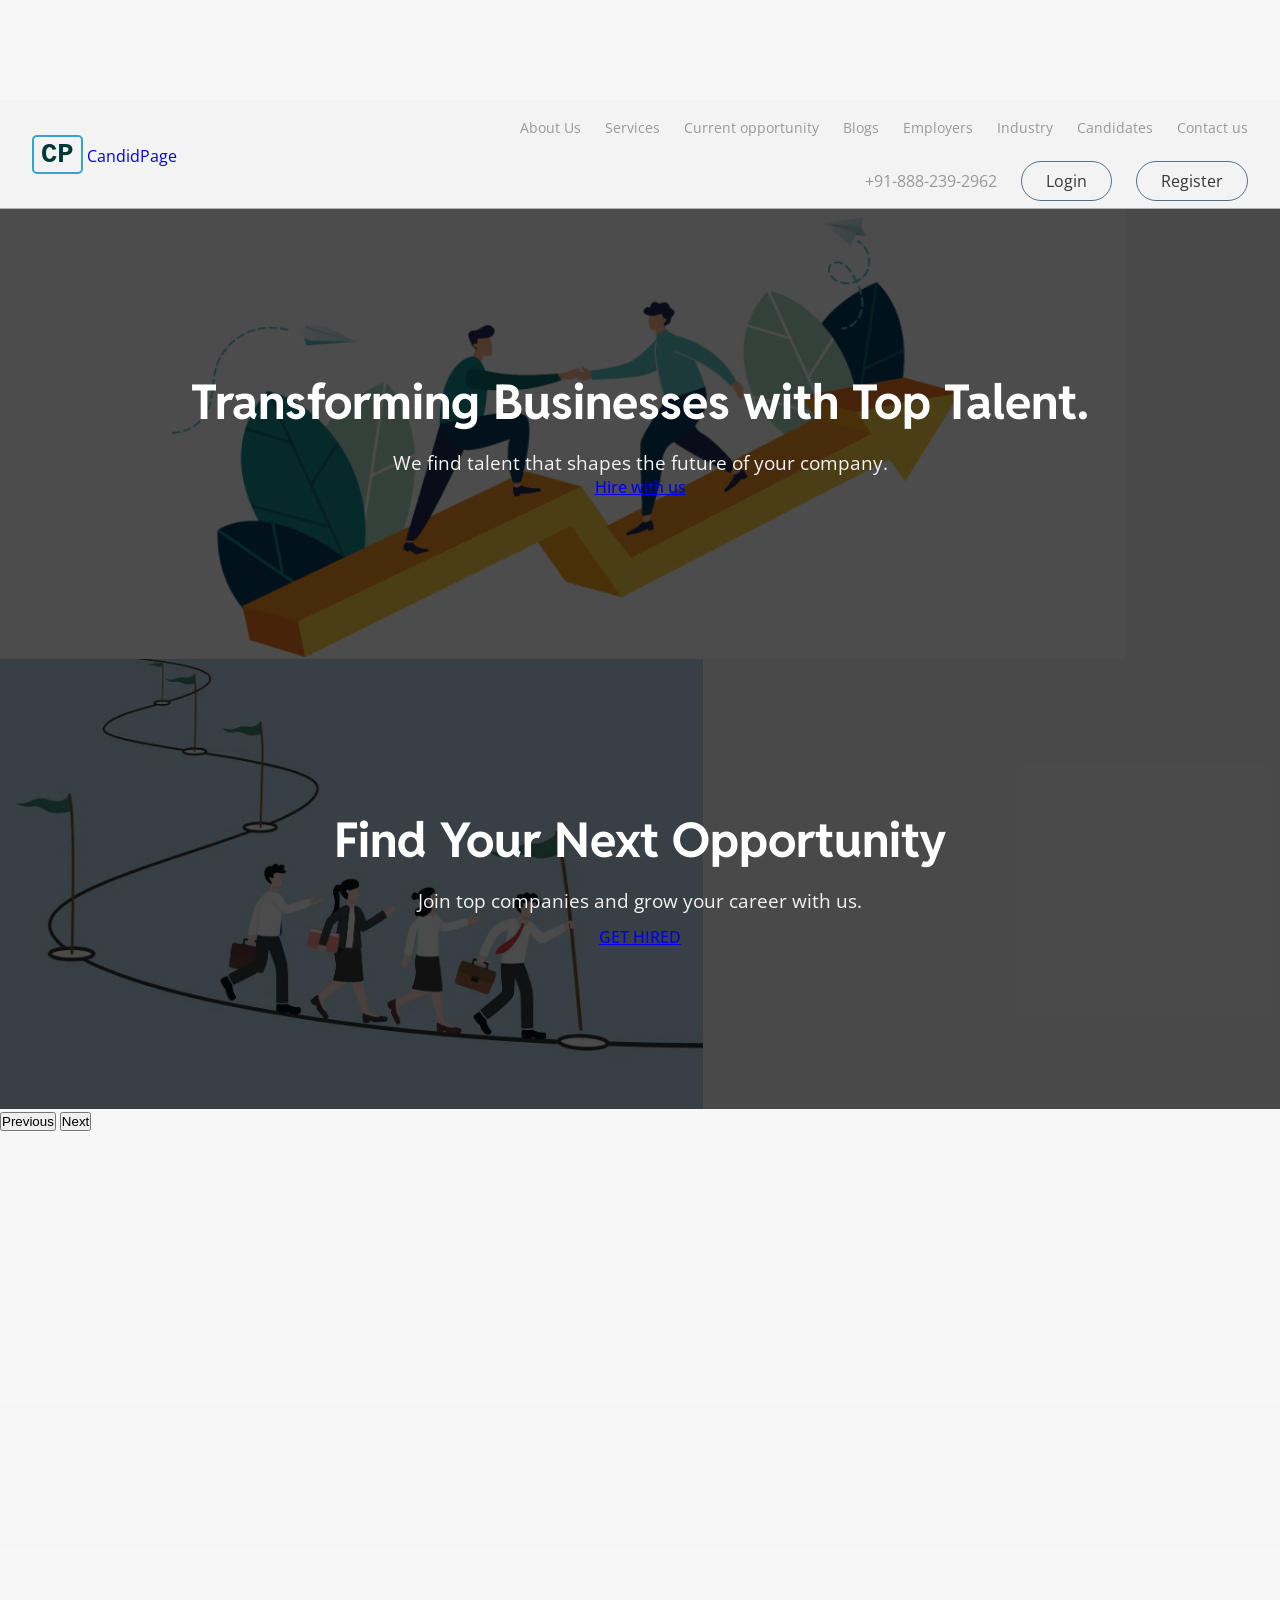
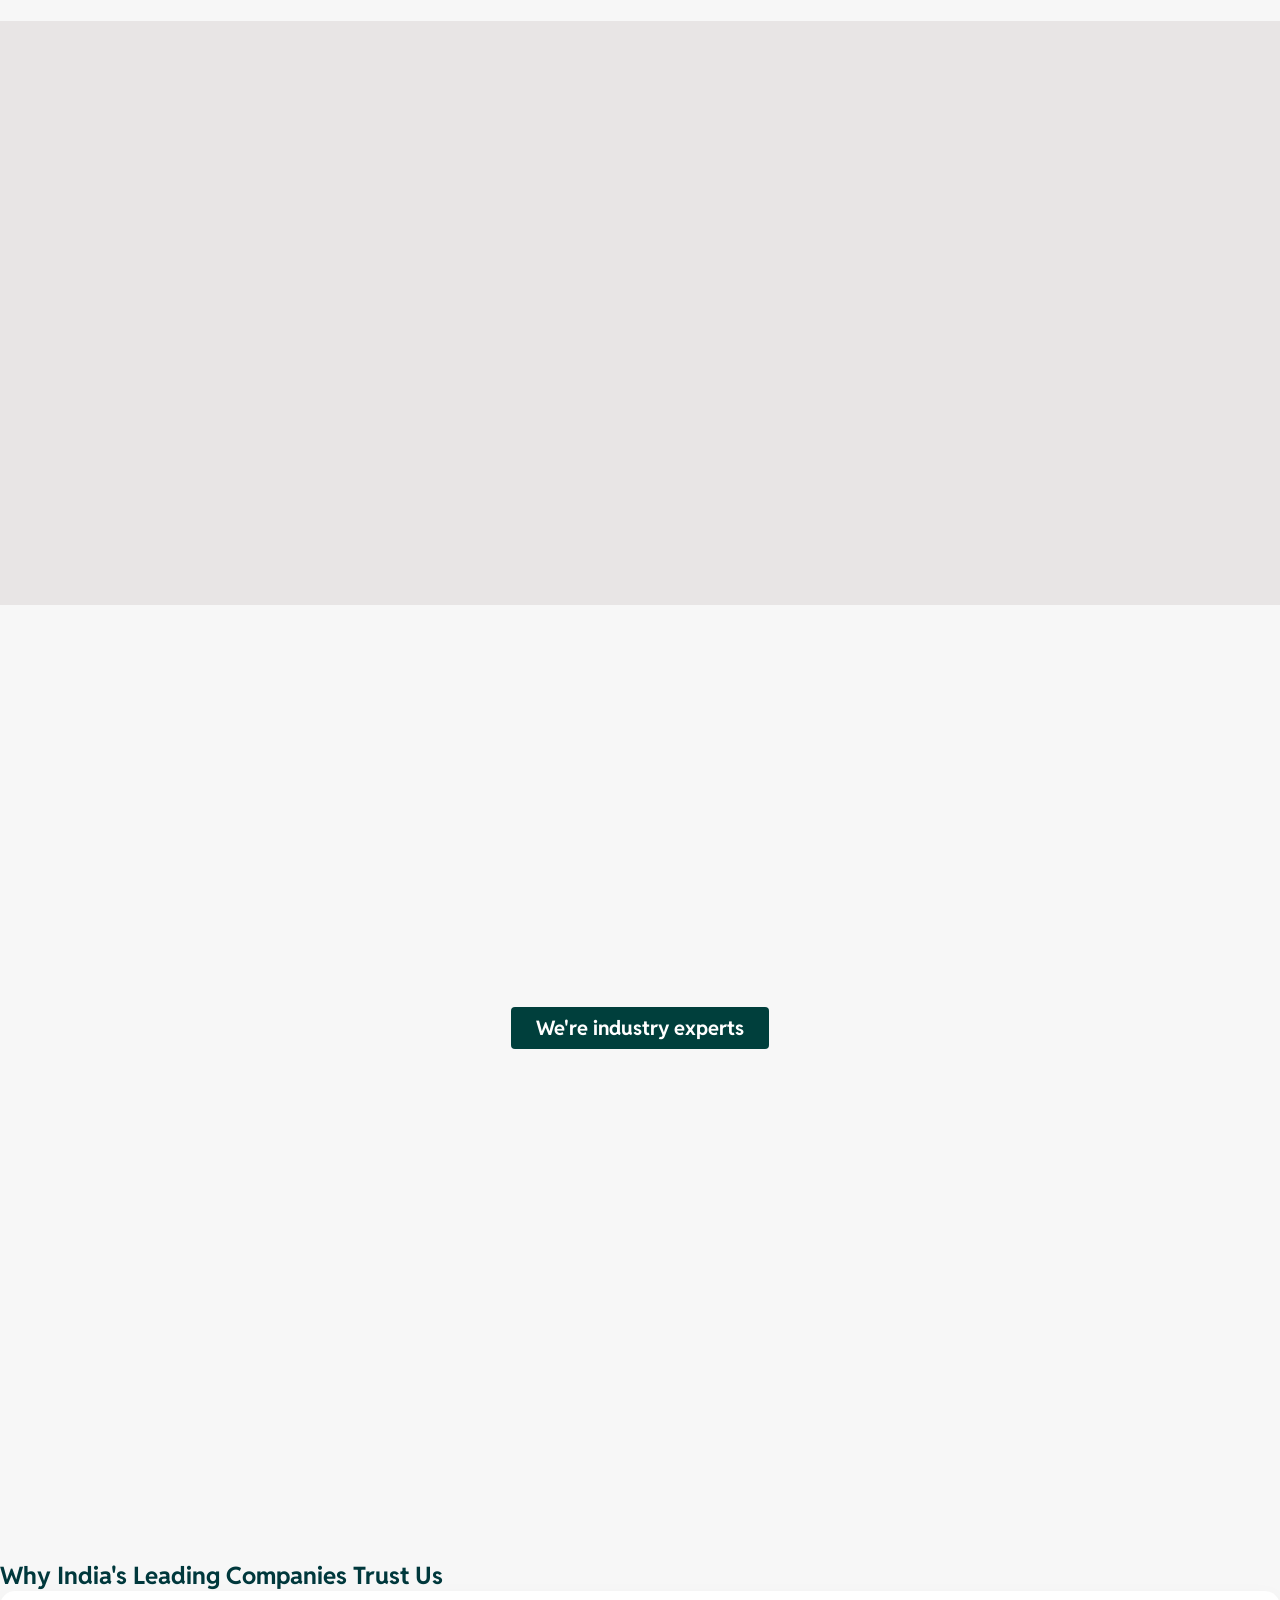
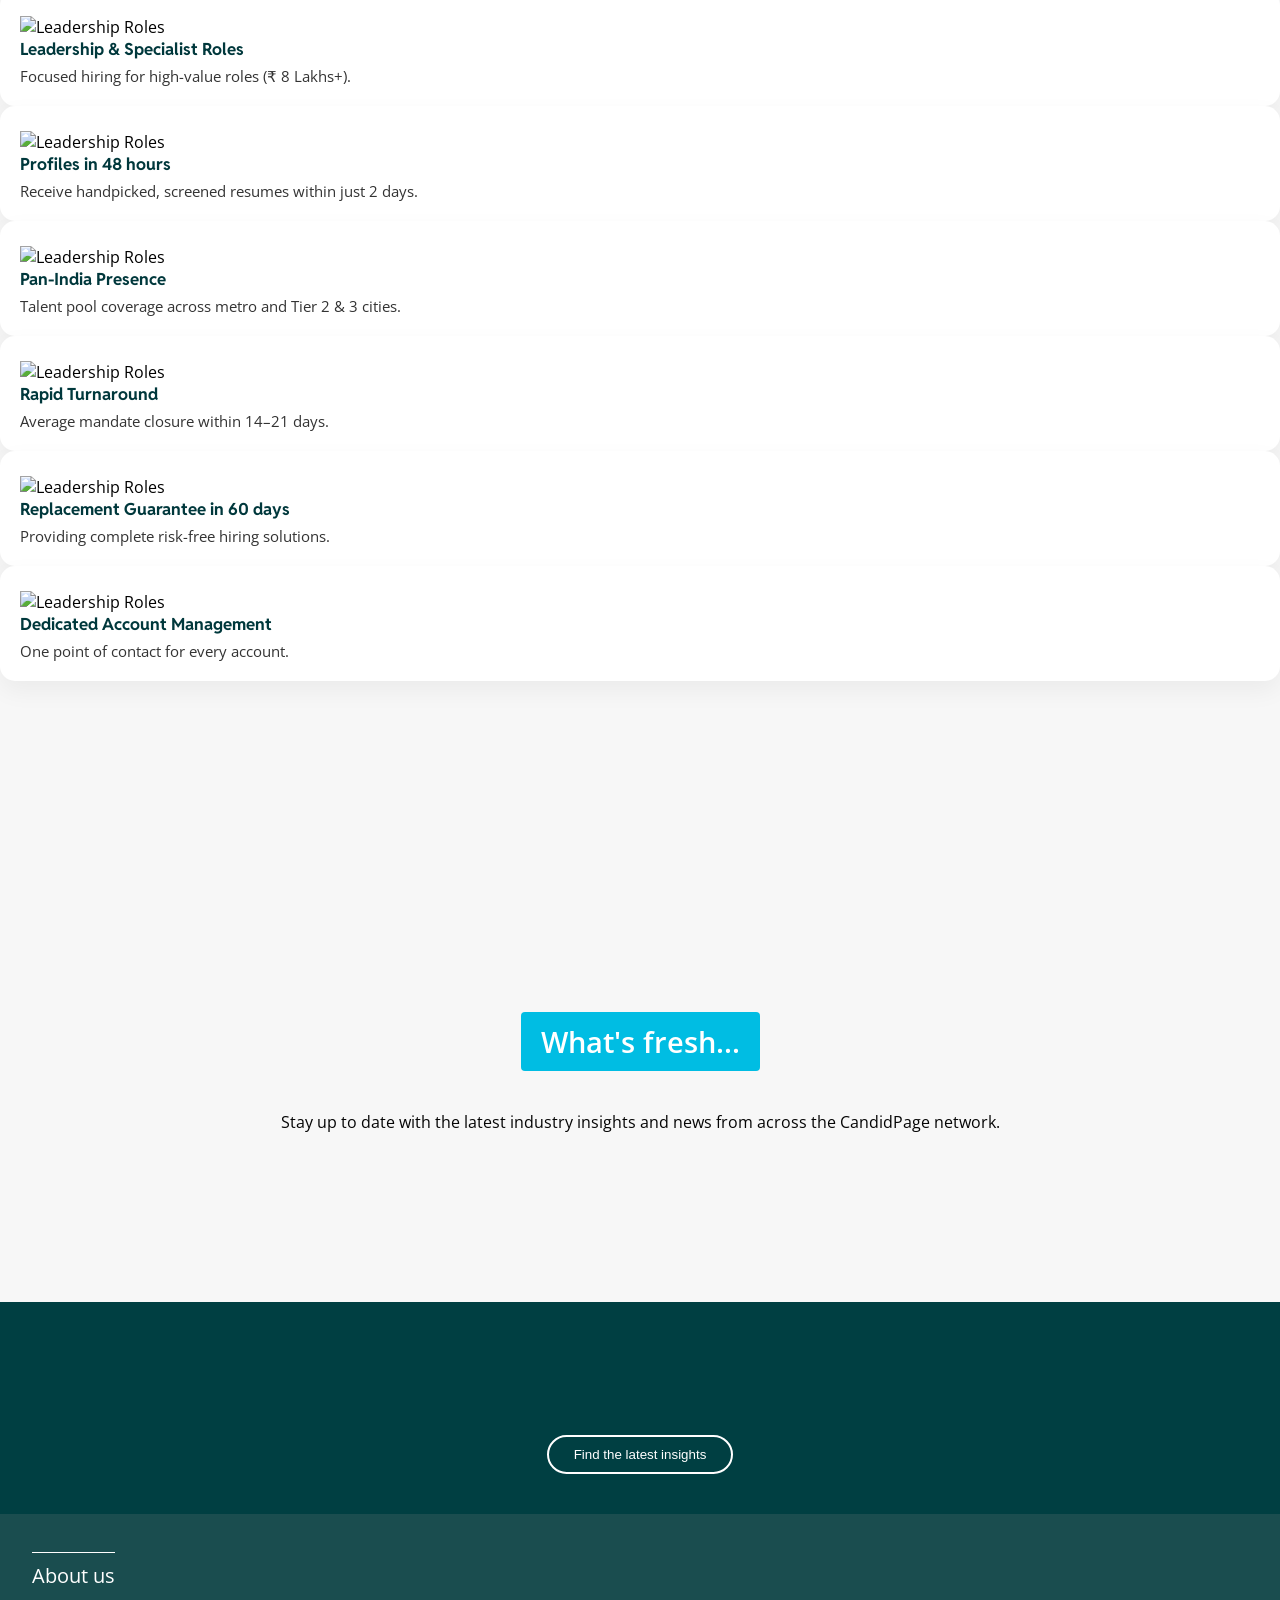
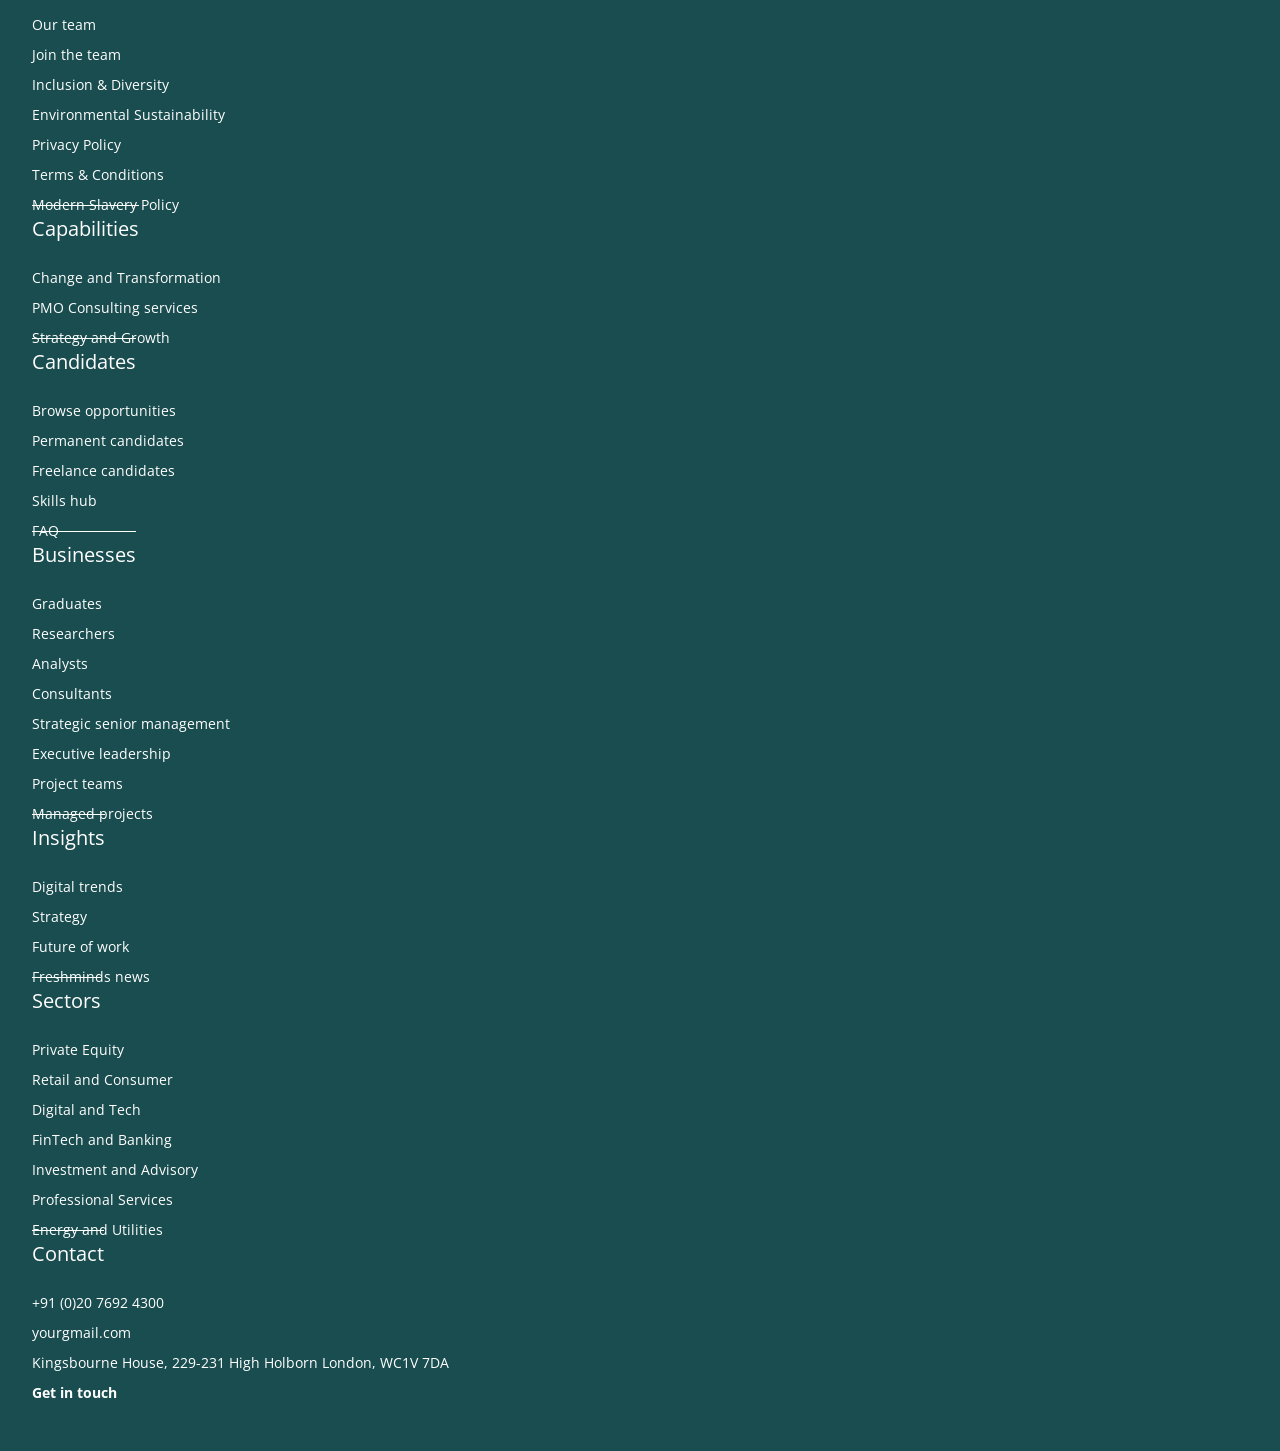
==== commit e3da379b: "update slider" ====
--- a/index.html
+++ b/index.html
@@ -92,9 +92,9 @@
   <!-- test -->
   <section class="test-section-m">    
 
-    <div id="carouselExampleInterval" class="carousel slide carousel-fade" data-bs-ride="carousel">
+    <div id="carouselExampleInterval" class="carousel slide" data-bs-ride="carousel">
       <div class="carousel-inner">
-        <div class="carousel-item active" data-bs-interval="10000">
+        <div class="carousel-item active" data-bs-interval="5000">
             <img src="./assets/images/sliders/slider-02.png" class="d-block w-100" alt="...">
           <div class="carousel-content text-center text-md-start p-5">
                 <h2>Transforming Businesses with Top Talent.</h2>
@@ -104,7 +104,7 @@
                 </div>
              </div>
         </div>
-        <div class="carousel-item" data-bs-interval="2000">
+        <div class="carousel-item" data-bs-interval="5000">
            <img src="./assets/images/sliders/slider-01.jpg" class="d-block w-100" alt="...">
            <div class="carousel-content text-center text-md-start p-5">
               <h2 class="fw-bold text-white mb-3">Find Your Next Opportunity</h2>
--- a/styles.css
+++ b/styles.css
@@ -2528,6 +2528,9 @@
     rgba(0, 58, 61, 0.8) ),
     url('assets/images/img1.jpg'); 
 }
+.test-section-m{
+  position: relative;
+}
 
 .content-m , .carousel-content {
  text-align: center;
@@ -2537,6 +2540,7 @@
  align-items: center;
  height: 100%;
  color :#fff;
+
 }
 .content-m h2, 
 .carousel-content h2{
@@ -2587,6 +2591,22 @@
   height: 100%;
   object-fit: cover;  
 }
+.carousel-control-next-icon,
+ .carousel-control-prev-icon { 
+  width:1rem;
+  height:1rem;
+  animation: name duration timing-function delay iteration-count direction fill-mode;
+  animation: slideTo 1s ease-in infinite alternate;
+}
+@keyframes slideTo {
+  0% {
+    transform: translateX(0);
+  }
+  100% {
+    transform: translateX(-20%);
+    
+  }
+}
 @media (max-width: 450px) {
   .carousel-item{
    height: 50vh;
@@ -2619,7 +2639,7 @@
   font-size: 3rem;  
  } 
   .carousel-item{
-   height: 70vh;
+   height: 50vh;
   }
   
 }
@@ -2628,5 +2648,8 @@
   font-size: 4rem;  
   width: 50%;
  } 
+ .carousel-item{
+   height: 60vh;
+  }
  
 }
